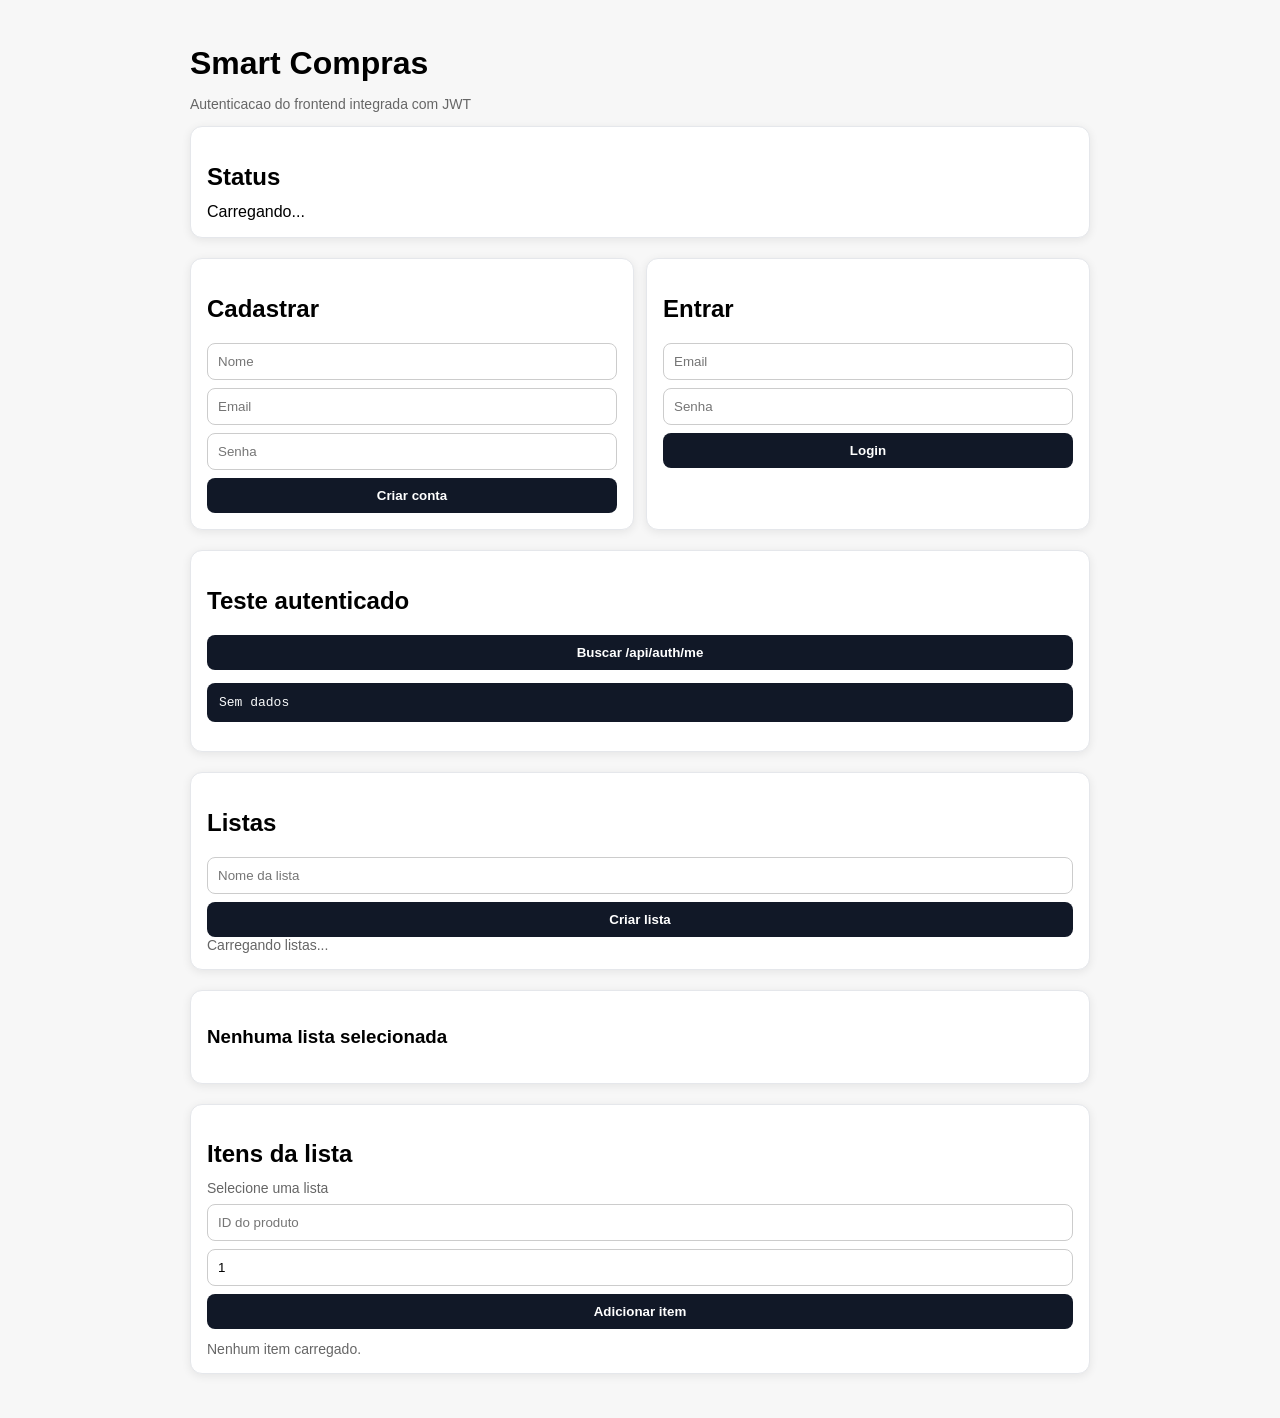
==== backend/app/web/index.html @ db4fd8c5 "style: aplica layout em grid para listas e itens (UI melhoria)" ====
﻿<!DOCTYPE html>
<html lang="pt-BR">
<head>
  <meta charset="UTF-8">
  <meta name="viewport" content="width=device-width, initial-scale=1.0">
  <title>Smart Compras</title>
  <style>
    body {
      font-family: Arial, sans-serif;
      max-width: 900px;
      margin: 0 auto;
      padding: 24px;
      background: #f7f7f7;
    }
    h1, h2 { margin-bottom: 12px; }
    .card {
      background: white;
      border-radius: 12px;
      padding: 20px;
      margin-bottom: 20px;
      box-shadow: 0 2px 10px rgba(0,0,0,0.08);
    }
    .row {
      display: grid;
      grid-template-columns: 1fr 1fr;
      gap: 12px;
    }
    input, button {
      width: 100%;
      padding: 10px;
      margin-top: 8px;
      box-sizing: border-box;
      border-radius: 8px;
      border: 1px solid #ccc;
    }
    button {
      cursor: pointer;
      border: none;
      background: #111827;
      color: white;
      font-weight: bold;
    }
    .muted { color: #666; font-size: 14px; }
    .ok { color: green; font-weight: bold; }
    .erro { color: #b00020; font-weight: bold; }
    .hidden { display: none; }
    pre {
      background: #111827;
      color: #f9fafb;
      padding: 12px;
      border-radius: 8px;
      overflow: auto;
    }
  </style>

<link rel="stylesheet" href="smart-comparacao.css">
</head>
<body>
<style>
.main-grid {
  display: grid;
  grid-template-columns: 350px 1fr;
  gap: 20px;
  margin-top: 20px;
}

.card {
  background: #ffffff;
  border-radius: 12px;
  padding: 16px;
  border: 1px solid #e5e7eb;
}

.lista-item:hover {
  background: #f3f4f6;
}
</style>
  <h1>Smart Compras</h1>
  <p class="muted">Autenticacao do frontend integrada com JWT</p>

  <div id="status" class="card">
    <h2>Status</h2>
    <div id="statusMsg">Carregando...</div>
  </div>

  <div id="authBox" class="row">
    <div class="card">
      <h2>Cadastrar</h2>
      <form id="registerForm">
        <input type="text" id="registerNome" placeholder="Nome" required />
        <input type="email" id="registerEmail" placeholder="Email" required />
        <input type="password" id="registerSenha" placeholder="Senha" required />
        <button type="submit">Criar conta</button>
      </form>
      <div id="registerMsg"></div>
    </div>

    <div class="card">
      <h2>Entrar</h2>
      <form id="loginForm">
        <input type="email" id="loginEmail" placeholder="Email" required />
        <input type="password" id="loginSenha" placeholder="Senha" required />
        <button type="submit">Login</button>
      </form>
      <div id="loginMsg"></div>
    </div>
  </div>

  <div id="userBox" class="card hidden">
    <h2>Usuario logado</h2>
    <div id="userInfo"></div>
    <br>
    <button id="logoutBtn">Sair</button>
  </div>

  <div class="card">
    <h2>Teste autenticado</h2>
    <button id="meBtn">Buscar /api/auth/me</button>
    <pre id="meOutput">Sem dados</pre>
  </div>

  <script>
    const API_BASE = "/api";
    const TOKEN_KEY = "smartcompras_token";

    function debugLog(msg) {
      const el = document.getElementById("debugOutput");
      if (!el) return;
      const line = "[" + new Date().toLocaleTimeString("pt-BR") + "] " + msg;
      el.textContent = line + "\n\n" + el.textContent;
      console.log(line);
    }

    window.addEventListener("error", function (e) {
      debugLog("ERRO_JS: " + e.message);
    });

    window.addEventListener("unhandledrejection", function (e) {
      debugLog("ERRO_PROMISE: " + (e.reason && e.reason.message ? e.reason.message : String(e.reason)));
    });

    function setStatus(message, type = "") {
      const el = document.getElementById("statusMsg");
      el.className = type;
      el.textContent = message;
    }

    function setMessage(id, message, type = "") {
      const el = document.getElementById(id);
      el.className = type;
      el.textContent = message;
    }

    function saveToken(token) {
      localStorage.setItem(TOKEN_KEY, token);
    }

    function getToken() {
      return localStorage.getItem(TOKEN_KEY);
    }

    function clearToken() {
      localStorage.removeItem(TOKEN_KEY);
    }

    function getErrorMessage(data, fallback) {
      if (!data) return fallback;
      if (typeof data.detail === "string") return data.detail;
      if (Array.isArray(data.detail)) return data.detail.map(x => x.msg).join(" | ");
      if (typeof data.message === "string") return data.message;
      return fallback;
    }

    async function apiFetch(url, options = {}) {
      const token = getToken();
      const headers = new Headers(options.headers || {});
      if (token) {
        headers.set("Authorization", "Bearer " + token);
      }
      return fetch(url, {
        ...options,
        headers
      });
    }

    async function loadCurrentUser() {
      const token = getToken();

      if (!token) {
        document.getElementById("authBox").classList.remove("hidden");      document.getElementById("app-compras").classList.add("hidden");
        document.getElementById("userBox").classList.add("hidden");
        setStatus("Nao autenticado");
        return;
      }

      try {
        const response = await apiFetch(API_BASE + "/auth/me");

        if (!response.ok) {
          clearToken();
          document.getElementById("authBox").classList.remove("hidden");      document.getElementById("app-compras").classList.add("hidden");
          document.getElementById("userBox").classList.add("hidden");
          setStatus("Sessao invalida. Faca login novamente.", "erro");
          return;
        }

        const data = await response.json();

        document.getElementById("authBox").classList.add("hidden");
        document.getElementById("userBox").classList.remove("hidden");        document.getElementById("app-compras").classList.remove("hidden");
        document.getElementById("userInfo").innerHTML =
          "<strong>ID:</strong> " + data.id + "<br>" +
          "<strong>Nome:</strong> " + data.nome + "<br>" +
          "<strong>Email:</strong> " + data.email;

        setStatus("Autenticado como " + data.nome, "ok");
        if (typeof carregarListas === "function") {
          carregarListas();
        }
      } catch (error) {
        setStatus("Erro ao validar sessao", "erro");
      }
    }

    document.getElementById("registerForm").addEventListener("submit", async function (e) {
      e.preventDefault();
      setMessage("registerMsg", "Criando usuario...");

      const form = new URLSearchParams();
      form.append("nome", document.getElementById("registerNome").value);
      form.append("email", document.getElementById("registerEmail").value);
      form.append("senha", document.getElementById("registerSenha").value);

      try {
        const response = await fetch(API_BASE + "/auth/register", {
          method: "POST",
          headers: {
            "Content-Type": "application/x-www-form-urlencoded"
          },
          body: form.toString()
        });

        const data = await response.json();

        if (!response.ok) {
          setMessage("registerMsg", getErrorMessage(data, "Erro ao cadastrar"), "erro");
          return;
        }

        setMessage("registerMsg", "Usuario criado com sucesso. Agora faca login.", "ok");
        document.getElementById("registerForm").reset();
      } catch (error) {
        setMessage("registerMsg", "Erro de conexao no cadastro", "erro");
      }
    });

    document.getElementById("loginForm").addEventListener("submit", async function (e) {
      e.preventDefault();
      debugLog("submit login acionado");
      setMessage("loginMsg", "Entrando...");

      const form = new URLSearchParams();
      form.append("email", document.getElementById("loginEmail").value);
      form.append("senha", document.getElementById("loginSenha").value);

      try {
        const response = await fetch(API_BASE + "/auth/login", {
          method: "POST",
          headers: {
            "Content-Type": "application/x-www-form-urlencoded"
          },
          body: form.toString()
        });

        debugLog("login status HTTP=" + response.status);

        const raw = await response.text();
        debugLog("login body=" + raw);

        let data = null;
        try {
          data = raw ? JSON.parse(raw) : null;
        } catch (parseError) {
          setMessage("loginMsg", "Resposta invalida do servidor no login", "erro");
          debugLog("falha parse JSON login");
          return;
        }

        if (!response.ok) {
          setMessage("loginMsg", getErrorMessage(data, "Erro no login"), "erro");
          return;
        }

        if (!data || !data.access_token) {
          setMessage("loginMsg", "Login sem access_token", "erro");
          debugLog("access_token ausente");
          return;
        }

        saveToken(data.access_token);
        setMessage("loginMsg", "Login realizado com sucesso", "ok");
        document.getElementById("loginForm").reset();
        await loadCurrentUser();
      } catch (error) {
        debugLog("catch login=" + (error && error.message ? error.message : String(error)));
        setMessage("loginMsg", "Erro de conexao no login", "erro");
      }
    });

    document.getElementById("logoutBtn").addEventListener("click", function () {
      clearToken();
      document.getElementById("userBox").classList.add("hidden");
      document.getElementById("authBox").classList.remove("hidden");      document.getElementById("app-compras").classList.add("hidden");
      document.getElementById("meOutput").textContent = "Sem dados";
      setStatus("Logout realizado");
    });

    document.getElementById("meBtn").addEventListener("click", async function () {
      try {
        const response = await apiFetch(API_BASE + "/auth/me");
        const text = await response.text();
        document.getElementById("meOutput").textContent = text;
      } catch (error) {
        document.getElementById("meOutput").textContent = "Erro ao consultar /auth/me";
      }
    });

    loadCurrentUser();
  </script>

<script src="smart-comparacao.js"></script>
<div id="app-compras" class="card hidden">
  <h2>App de Compras</h2>
  <div id="app-compras-root"></div>
</div>
<div class="card">
  <div style="position:sticky; top:20px;">
<div style="position:sticky; top:20px;">
<h2>Listas</h2>

  <input id="novaListaNome" placeholder="Nome da lista" />
  <button onclick="criarLista()">Criar lista</button>

  <div id="listasContainer" class="muted">Carregando listas...</div>
</div>
</div>
</div>
  <div class="card">
  <h3 id="listaSelecionadaTitulo">Nenhuma lista selecionada</h3>
</div>
</div><div class="card" id="card-itens-lista">
  <h2>Itens da lista</h2>
  <div id="itensListaStatus" class="muted">Selecione uma lista</div>

  <input id="itemProdutoId" placeholder="ID do produto" />
  <input id="itemQuantidade" type="number" min="1" step="1" value="1" placeholder="Quantidade" />
  <button onclick="adicionarItemNaLista()">Adicionar item</button>

  <div id="itensListaContainer" class="muted" style="margin-top:12px;">Nenhum item carregado.</div>
</div>

</div></body>
</html>
---- backend/app/web/smart-comparacao.css ----
#comparacao-section-smart {
  background: #fff;
  border-radius: 12px;
  padding: 20px;
  margin: 20px 0;
  box-shadow: 0 2px 10px rgba(0,0,0,0.08);
}

#comparacao-section-smart h2 {
  margin-top: 0;
  margin-bottom: 16px;
}

.smart-row {
  display: flex;
  gap: 12px;
  flex-wrap: wrap;
  margin-bottom: 12px;
}

.smart-field {
  display: flex;
  flex-direction: column;
  min-width: 220px;
  flex: 1;
}

.smart-field label {
  margin-bottom: 6px;
  font-weight: 600;
}

.smart-field select {
  padding: 10px;
  border: 1px solid #ccc;
  border-radius: 8px;
}

.smart-actions {
  display: flex;
  gap: 10px;
  flex-wrap: wrap;
  margin-top: 8px;
  margin-bottom: 12px;
}

.smart-actions button {
  padding: 10px 14px;
  border: 0;
  border-radius: 8px;
  cursor: pointer;
}

#comparacao-loading-smart {
  display: none;
  margin-top: 12px;
}

#comparacao-erro-smart {
  display: none;
  color: #c62828;
  margin-top: 12px;
}

#comparacao-resultado-smart {
  margin-top: 20px;
}

.smart-result-card {
  border: 1px solid #e5e7eb;
  border-radius: 10px;
  padding: 14px;
  margin-bottom: 12px;
  background: #fafafa;
}

.smart-result-title {
  font-size: 18px;
  font-weight: 700;
  margin-bottom: 8px;
}

.smart-result-subtitle {
  font-size: 14px;
  color: #555;
  margin-bottom: 10px;
}

.smart-result-grid {
  display: grid;
  grid-template-columns: repeat(auto-fit, minmax(220px, 1fr));
  gap: 12px;
}

.smart-result-item {
  background: white;
  border: 1px solid #eee;
  border-radius: 8px;
  padding: 10px;
}

.smart-badge {
  display: inline-block;
  padding: 4px 8px;
  border-radius: 999px;
  font-size: 12px;
  font-weight: 700;
  background: #e8f5e9;
  color: #2e7d32;
  margin-bottom: 8px;
}

.smart-badge.warn {
  background: #fff3e0;
  color: #ef6c00;
}


.smart-result-summary {
  display: grid;
  grid-template-columns: repeat(auto-fit, minmax(220px, 1fr));
  gap: 12px;
  margin-bottom: 16px;
}

.smart-kpi {
  background: white;
  border: 1px solid #e5e7eb;
  border-radius: 10px;
  padding: 14px;
}

.smart-kpi-label {
  font-size: 13px;
  color: #666;
  margin-bottom: 6px;
}

.smart-kpi-value {
  font-size: 22px;
  font-weight: 800;
}

.smart-empty {
  padding: 16px;
  border: 1px dashed #ccc;
  border-radius: 10px;
  background: #fff;
}

.smart-ok {
  color: #2e7d32;
  font-weight: 700;
}

.smart-warn-text {
  color: #ef6c00;
  font-weight: 700;
}

.smart-muted {
  color: #666;
}

.smart-section-title {
  font-size: 20px;
  font-weight: 800;
  margin-bottom: 12px;
}

.smart-result-item strong {
  font-size: 18px;
}


.smart-tabs {
  display: flex;
  gap: 10px;
  flex-wrap: wrap;
  margin: 12px 0 18px;
}

.smart-tab-btn {
  padding: 10px 16px;
  border-radius: 999px;
  border: 1px solid #d1d5db;
  background: white;
  cursor: pointer;
  font-weight: 700;

  color: #111827;
}

.smart-tab-btn.active {
  border-color: #111827;
  background: #111827;
  color: white;

  color: white;
}

.smart-view-hint {
  margin-bottom: 14px;
  color: #666;
  font-size: 14px;
}


/* fix selects gigantes */
select {
  width: 100%;
  max-width: 100%;
  height: 48px;
  min-height: 48px;
}

.card select,
form select,
select[multiple="false"] {
  height: 48px !important;
}



/* SMART_COMPRAS_SELECT_FIX */
select {
  width: 100% !important;
  max-width: 100% !important;
  height: 48px !important;
  min-height: 48px !important;
  max-height: 48px !important;
  overflow: hidden !important;
}

select[multiple],
select[size] {
  height: 48px !important;
  max-height: 48px !important;
}
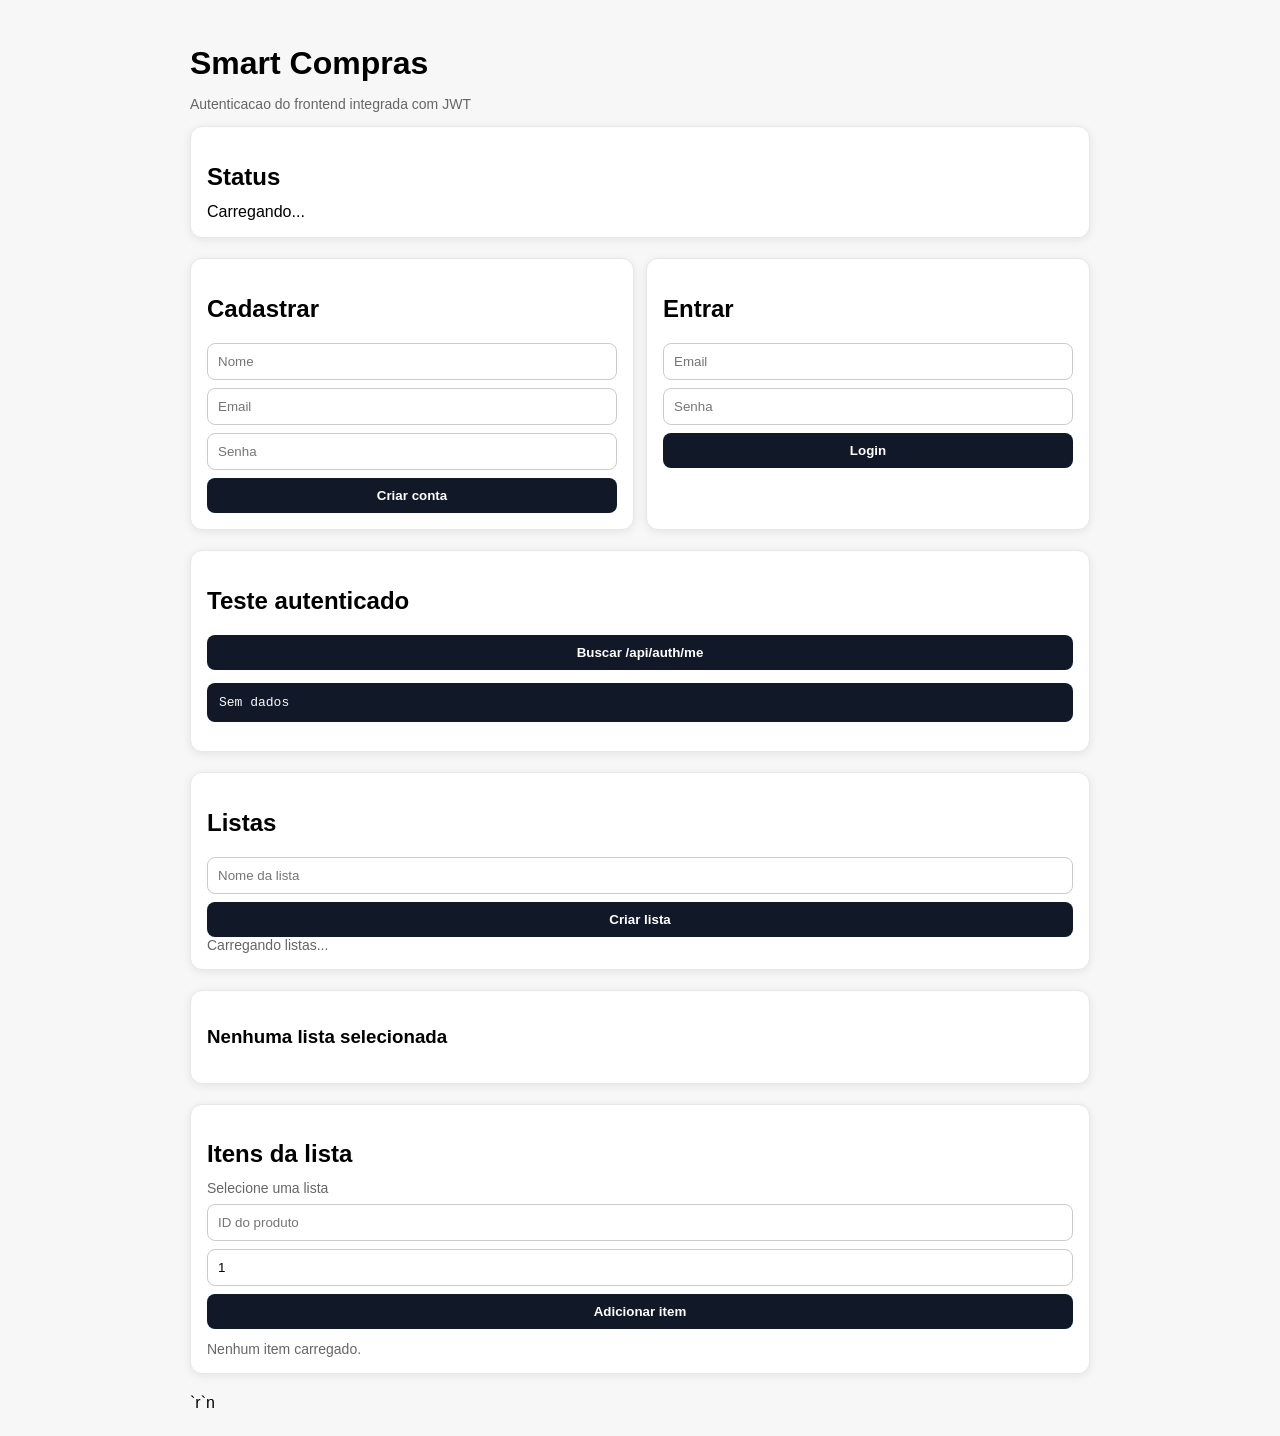
==== commit 5e48289b: "style: reorganiza listas e itens em grid com layout enhancer" ====
--- a/backend/app/web/index.html
+++ b/backend/app/web/index.html
@@ -359,7 +359,7 @@
   <div id="itensListaContainer" class="muted" style="margin-top:12px;">Nenhum item carregado.</div>
 </div>
 
-</div></body>
+</div>  <script src="/static/layout-enhancer.js"></script>`r`n</body>
 </html>
 
 
@@ -380,3 +380,4 @@
 
 
 
+
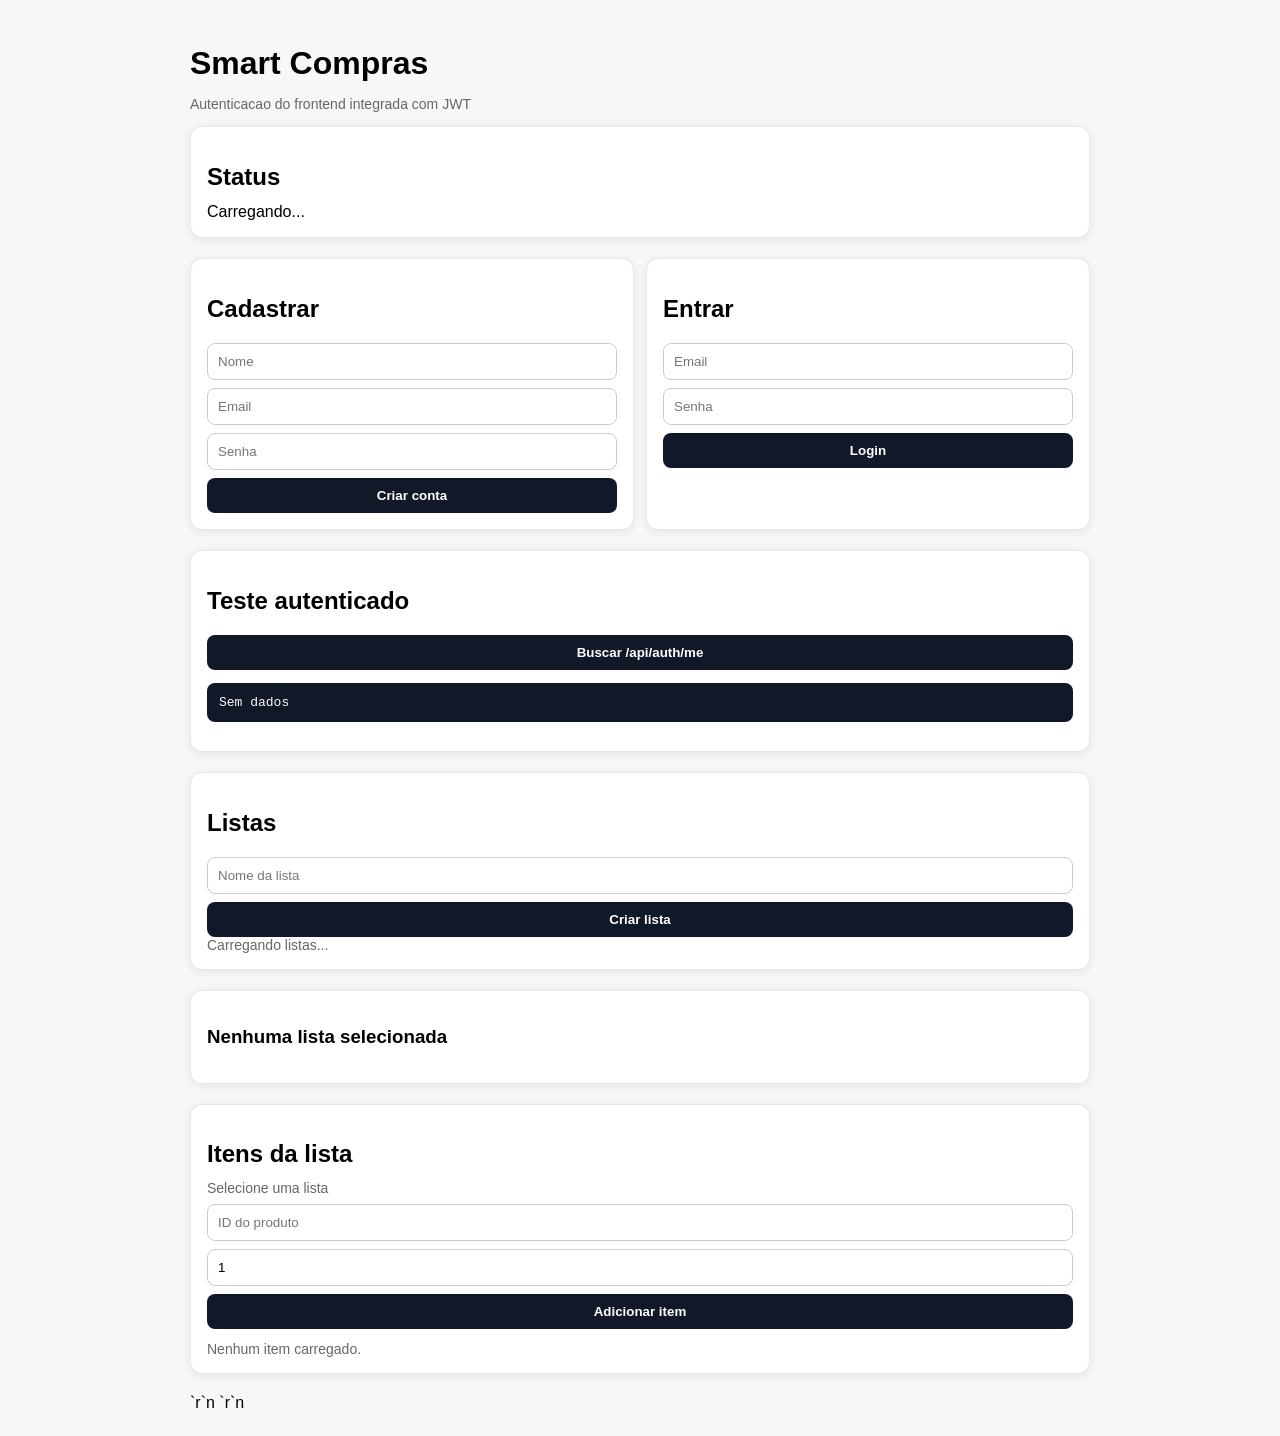
==== commit abc1b639: "style: aplica ui premium patch para elevar hierarquia visual do frontend" ====
--- a/backend/app/web/index.html
+++ b/backend/app/web/index.html
@@ -1,383 +1,2 @@
-﻿<!DOCTYPE html>
-<html lang="pt-BR">
-<head>
-  <meta charset="UTF-8">
-  <meta name="viewport" content="width=device-width, initial-scale=1.0">
-  <title>Smart Compras</title>
-  <style>
-    body {
-      font-family: Arial, sans-serif;
-      max-width: 900px;
-      margin: 0 auto;
-      padding: 24px;
-      background: #f7f7f7;
-    }
-    h1, h2 { margin-bottom: 12px; }
-    .card {
-      background: white;
-      border-radius: 12px;
-      padding: 20px;
-      margin-bottom: 20px;
-      box-shadow: 0 2px 10px rgba(0,0,0,0.08);
-    }
-    .row {
-      display: grid;
-      grid-template-columns: 1fr 1fr;
-      gap: 12px;
-    }
-    input, button {
-      width: 100%;
-      padding: 10px;
-      margin-top: 8px;
-      box-sizing: border-box;
-      border-radius: 8px;
-      border: 1px solid #ccc;
-    }
-    button {
-      cursor: pointer;
-      border: none;
-      background: #111827;
-      color: white;
-      font-weight: bold;
-    }
-    .muted { color: #666; font-size: 14px; }
-    .ok { color: green; font-weight: bold; }
-    .erro { color: #b00020; font-weight: bold; }
-    .hidden { display: none; }
-    pre {
-      background: #111827;
-      color: #f9fafb;
-      padding: 12px;
-      border-radius: 8px;
-      overflow: auto;
-    }
-  </style>
+﻿<!DOCTYPE html><html lang="pt-BR"><head>  <meta charset="UTF-8">  <meta name="viewport" content="width=device-width, initial-scale=1.0">  <title>Smart Compras</title>  <style>    body {      font-family: Arial, sans-serif;      max-width: 900px;      margin: 0 auto;      padding: 24px;      background: #f7f7f7;    }    h1, h2 { margin-bottom: 12px; }    .card {      background: white;      border-radius: 12px;      padding: 20px;      margin-bottom: 20px;      box-shadow: 0 2px 10px rgba(0,0,0,0.08);    }    .row {      display: grid;      grid-template-columns: 1fr 1fr;      gap: 12px;    }    input, button {      width: 100%;      padding: 10px;      margin-top: 8px;      box-sizing: border-box;      border-radius: 8px;      border: 1px solid #ccc;    }    button {      cursor: pointer;      border: none;      background: #111827;      color: white;      font-weight: bold;    }    .muted { color: #666; font-size: 14px; }    .ok { color: green; font-weight: bold; }    .erro { color: #b00020; font-weight: bold; }    .hidden { display: none; }    pre {      background: #111827;      color: #f9fafb;      padding: 12px;      border-radius: 8px;      overflow: auto;    }  </style><link rel="stylesheet" href="smart-comparacao.css"></head><body><style>.main-grid {  display: grid;  grid-template-columns: 350px 1fr;  gap: 20px;  margin-top: 20px;}.card {  background: #ffffff;  border-radius: 12px;  padding: 16px;  border: 1px solid #e5e7eb;}.lista-item:hover {  background: #f3f4f6;}</style>  <h1>Smart Compras</h1>  <p class="muted">Autenticacao do frontend integrada com JWT</p>  <div id="status" class="card">    <h2>Status</h2>    <div id="statusMsg">Carregando...</div>  </div>  <div id="authBox" class="row">    <div class="card">      <h2>Cadastrar</h2>      <form id="registerForm">        <input type="text" id="registerNome" placeholder="Nome" required />        <input type="email" id="registerEmail" placeholder="Email" required />        <input type="password" id="registerSenha" placeholder="Senha" required />        <button type="submit">Criar conta</button>      </form>      <div id="registerMsg"></div>    </div>    <div class="card">      <h2>Entrar</h2>      <form id="loginForm">        <input type="email" id="loginEmail" placeholder="Email" required />        <input type="password" id="loginSenha" placeholder="Senha" required />        <button type="submit">Login</button>      </form>      <div id="loginMsg"></div>    </div>  </div>  <div id="userBox" class="card hidden">    <h2>Usuario logado</h2>    <div id="userInfo"></div>    <br>    <button id="logoutBtn">Sair</button>  </div>  <div class="card">    <h2>Teste autenticado</h2>    <button id="meBtn">Buscar /api/auth/me</button>    <pre id="meOutput">Sem dados</pre>  </div>  <script>    const API_BASE = "/api";    const TOKEN_KEY = "smartcompras_token";    function debugLog(msg) {      const el = document.getElementById("debugOutput");      if (!el) return;      const line = "[" + new Date().toLocaleTimeString("pt-BR") + "] " + msg;      el.textContent = line + "\n\n" + el.textContent;      console.log(line);    }    window.addEventListener("error", function (e) {      debugLog("ERRO_JS: " + e.message);    });    window.addEventListener("unhandledrejection", function (e) {      debugLog("ERRO_PROMISE: " + (e.reason && e.reason.message ? e.reason.message : String(e.reason)));    });    function setStatus(message, type = "") {      const el = document.getElementById("statusMsg");      el.className = type;      el.textContent = message;    }    function setMessage(id, message, type = "") {      const el = document.getElementById(id);      el.className = type;      el.textContent = message;    }    function saveToken(token) {      localStorage.setItem(TOKEN_KEY, token);    }    function getToken() {      return localStorage.getItem(TOKEN_KEY);    }    function clearToken() {      localStorage.removeItem(TOKEN_KEY);    }    function getErrorMessage(data, fallback) {      if (!data) return fallback;      if (typeof data.detail === "string") return data.detail;      if (Array.isArray(data.detail)) return data.detail.map(x => x.msg).join(" | ");      if (typeof data.message === "string") return data.message;      return fallback;    }    async function apiFetch(url, options = {}) {      const token = getToken();      const headers = new Headers(options.headers || {});      if (token) {        headers.set("Authorization", "Bearer " + token);      }      return fetch(url, {        ...options,        headers      });    }    async function loadCurrentUser() {      const token = getToken();      if (!token) {        document.getElementById("authBox").classList.remove("hidden");      document.getElementById("app-compras").classList.add("hidden");        document.getElementById("userBox").classList.add("hidden");        setStatus("Nao autenticado");        return;      }      try {        const response = await apiFetch(API_BASE + "/auth/me");        if (!response.ok) {          clearToken();          document.getElementById("authBox").classList.remove("hidden");      document.getElementById("app-compras").classList.add("hidden");          document.getElementById("userBox").classList.add("hidden");          setStatus("Sessao invalida. Faca login novamente.", "erro");          return;        }        const data = await response.json();        document.getElementById("authBox").classList.add("hidden");        document.getElementById("userBox").classList.remove("hidden");        document.getElementById("app-compras").classList.remove("hidden");        document.getElementById("userInfo").innerHTML =          "<strong>ID:</strong> " + data.id + "<br>" +          "<strong>Nome:</strong> " + data.nome + "<br>" +          "<strong>Email:</strong> " + data.email;        setStatus("Autenticado como " + data.nome, "ok");        if (typeof carregarListas === "function") {          carregarListas();        }      } catch (error) {        setStatus("Erro ao validar sessao", "erro");      }    }    document.getElementById("registerForm").addEventListener("submit", async function (e) {      e.preventDefault();      setMessage("registerMsg", "Criando usuario...");      const form = new URLSearchParams();      form.append("nome", document.getElementById("registerNome").value);      form.append("email", document.getElementById("registerEmail").value);      form.append("senha", document.getElementById("registerSenha").value);      try {        const response = await fetch(API_BASE + "/auth/register", {          method: "POST",          headers: {            "Content-Type": "application/x-www-form-urlencoded"          },          body: form.toString()        });        const data = await response.json();        if (!response.ok) {          setMessage("registerMsg", getErrorMessage(data, "Erro ao cadastrar"), "erro");          return;        }        setMessage("registerMsg", "Usuario criado com sucesso. Agora faca login.", "ok");        document.getElementById("registerForm").reset();      } catch (error) {        setMessage("registerMsg", "Erro de conexao no cadastro", "erro");      }    });    document.getElementById("loginForm").addEventListener("submit", async function (e) {      e.preventDefault();      debugLog("submit login acionado");      setMessage("loginMsg", "Entrando...");      const form = new URLSearchParams();      form.append("email", document.getElementById("loginEmail").value);      form.append("senha", document.getElementById("loginSenha").value);      try {        const response = await fetch(API_BASE + "/auth/login", {          method: "POST",          headers: {            "Content-Type": "application/x-www-form-urlencoded"          },          body: form.toString()        });        debugLog("login status HTTP=" + response.status);        const raw = await response.text();        debugLog("login body=" + raw);        let data = null;        try {          data = raw ? JSON.parse(raw) : null;        } catch (parseError) {          setMessage("loginMsg", "Resposta invalida do servidor no login", "erro");          debugLog("falha parse JSON login");          return;        }        if (!response.ok) {          setMessage("loginMsg", getErrorMessage(data, "Erro no login"), "erro");          return;        }        if (!data || !data.access_token) {          setMessage("loginMsg", "Login sem access_token", "erro");          debugLog("access_token ausente");          return;        }        saveToken(data.access_token);        setMessage("loginMsg", "Login realizado com sucesso", "ok");        document.getElementById("loginForm").reset();        await loadCurrentUser();      } catch (error) {        debugLog("catch login=" + (error && error.message ? error.message : String(error)));        setMessage("loginMsg", "Erro de conexao no login", "erro");      }    });    document.getElementById("logoutBtn").addEventListener("click", function () {      clearToken();      document.getElementById("userBox").classList.add("hidden");      document.getElementById("authBox").classList.remove("hidden");      document.getElementById("app-compras").classList.add("hidden");      document.getElementById("meOutput").textContent = "Sem dados";      setStatus("Logout realizado");    });    document.getElementById("meBtn").addEventListener("click", async function () {      try {        const response = await apiFetch(API_BASE + "/auth/me");        const text = await response.text();        document.getElementById("meOutput").textContent = text;      } catch (error) {        document.getElementById("meOutput").textContent = "Erro ao consultar /auth/me";      }    });    loadCurrentUser();  </script><script src="smart-comparacao.js"></script><div id="app-compras" class="card hidden">  <h2>App de Compras</h2>  <div id="app-compras-root"></div></div><div class="card">  <div style="position:sticky; top:20px;"><div style="position:sticky; top:20px;"><h2>Listas</h2>  <input id="novaListaNome" placeholder="Nome da lista" />  <button onclick="criarLista()">Criar lista</button>  <div id="listasContainer" class="muted">Carregando listas...</div></div></div></div>  <div class="card">  <h3 id="listaSelecionadaTitulo">Nenhuma lista selecionada</h3></div></div><div class="card" id="card-itens-lista">  <h2>Itens da lista</h2>  <div id="itensListaStatus" class="muted">Selecione uma lista</div>  <input id="itemProdutoId" placeholder="ID do produto" />  <input id="itemQuantidade" type="number" min="1" step="1" value="1" placeholder="Quantidade" />  <button onclick="adicionarItemNaLista()">Adicionar item</button>  <div id="itensListaContainer" class="muted" style="margin-top:12px;">Nenhum item carregado.</div></div></div>    <script src="/static/ui-max-patch.js"></script>`r`n  <script src="/static/ui-premium-patch.js"></script>`r`n</body></html>
 
-<link rel="stylesheet" href="smart-comparacao.css">
-</head>
-<body>
-<style>
-.main-grid {
-  display: grid;
-  grid-template-columns: 350px 1fr;
-  gap: 20px;
-  margin-top: 20px;
-}
-
-.card {
-  background: #ffffff;
-  border-radius: 12px;
-  padding: 16px;
-  border: 1px solid #e5e7eb;
-}
-
-.lista-item:hover {
-  background: #f3f4f6;
-}
-</style>
-  <h1>Smart Compras</h1>
-  <p class="muted">Autenticacao do frontend integrada com JWT</p>
-
-  <div id="status" class="card">
-    <h2>Status</h2>
-    <div id="statusMsg">Carregando...</div>
-  </div>
-
-  <div id="authBox" class="row">
-    <div class="card">
-      <h2>Cadastrar</h2>
-      <form id="registerForm">
-        <input type="text" id="registerNome" placeholder="Nome" required />
-        <input type="email" id="registerEmail" placeholder="Email" required />
-        <input type="password" id="registerSenha" placeholder="Senha" required />
-        <button type="submit">Criar conta</button>
-      </form>
-      <div id="registerMsg"></div>
-    </div>
-
-    <div class="card">
-      <h2>Entrar</h2>
-      <form id="loginForm">
-        <input type="email" id="loginEmail" placeholder="Email" required />
-        <input type="password" id="loginSenha" placeholder="Senha" required />
-        <button type="submit">Login</button>
-      </form>
-      <div id="loginMsg"></div>
-    </div>
-  </div>
-
-  <div id="userBox" class="card hidden">
-    <h2>Usuario logado</h2>
-    <div id="userInfo"></div>
-    <br>
-    <button id="logoutBtn">Sair</button>
-  </div>
-
-  <div class="card">
-    <h2>Teste autenticado</h2>
-    <button id="meBtn">Buscar /api/auth/me</button>
-    <pre id="meOutput">Sem dados</pre>
-  </div>
-
-  <script>
-    const API_BASE = "/api";
-    const TOKEN_KEY = "smartcompras_token";
-
-    function debugLog(msg) {
-      const el = document.getElementById("debugOutput");
-      if (!el) return;
-      const line = "[" + new Date().toLocaleTimeString("pt-BR") + "] " + msg;
-      el.textContent = line + "\n\n" + el.textContent;
-      console.log(line);
-    }
-
-    window.addEventListener("error", function (e) {
-      debugLog("ERRO_JS: " + e.message);
-    });
-
-    window.addEventListener("unhandledrejection", function (e) {
-      debugLog("ERRO_PROMISE: " + (e.reason && e.reason.message ? e.reason.message : String(e.reason)));
-    });
-
-    function setStatus(message, type = "") {
-      const el = document.getElementById("statusMsg");
-      el.className = type;
-      el.textContent = message;
-    }
-
-    function setMessage(id, message, type = "") {
-      const el = document.getElementById(id);
-      el.className = type;
-      el.textContent = message;
-    }
-
-    function saveToken(token) {
-      localStorage.setItem(TOKEN_KEY, token);
-    }
-
-    function getToken() {
-      return localStorage.getItem(TOKEN_KEY);
-    }
-
-    function clearToken() {
-      localStorage.removeItem(TOKEN_KEY);
-    }
-
-    function getErrorMessage(data, fallback) {
-      if (!data) return fallback;
-      if (typeof data.detail === "string") return data.detail;
-      if (Array.isArray(data.detail)) return data.detail.map(x => x.msg).join(" | ");
-      if (typeof data.message === "string") return data.message;
-      return fallback;
-    }
-
-    async function apiFetch(url, options = {}) {
-      const token = getToken();
-      const headers = new Headers(options.headers || {});
-      if (token) {
-        headers.set("Authorization", "Bearer " + token);
-      }
-      return fetch(url, {
-        ...options,
-        headers
-      });
-    }
-
-    async function loadCurrentUser() {
-      const token = getToken();
-
-      if (!token) {
-        document.getElementById("authBox").classList.remove("hidden");      document.getElementById("app-compras").classList.add("hidden");
-        document.getElementById("userBox").classList.add("hidden");
-        setStatus("Nao autenticado");
-        return;
-      }
-
-      try {
-        const response = await apiFetch(API_BASE + "/auth/me");
-
-        if (!response.ok) {
-          clearToken();
-          document.getElementById("authBox").classList.remove("hidden");      document.getElementById("app-compras").classList.add("hidden");
-          document.getElementById("userBox").classList.add("hidden");
-          setStatus("Sessao invalida. Faca login novamente.", "erro");
-          return;
-        }
-
-        const data = await response.json();
-
-        document.getElementById("authBox").classList.add("hidden");
-        document.getElementById("userBox").classList.remove("hidden");        document.getElementById("app-compras").classList.remove("hidden");
-        document.getElementById("userInfo").innerHTML =
-          "<strong>ID:</strong> " + data.id + "<br>" +
-          "<strong>Nome:</strong> " + data.nome + "<br>" +
-          "<strong>Email:</strong> " + data.email;
-
-        setStatus("Autenticado como " + data.nome, "ok");
-        if (typeof carregarListas === "function") {
-          carregarListas();
-        }
-      } catch (error) {
-        setStatus("Erro ao validar sessao", "erro");
-      }
-    }
-
-    document.getElementById("registerForm").addEventListener("submit", async function (e) {
-      e.preventDefault();
-      setMessage("registerMsg", "Criando usuario...");
-
-      const form = new URLSearchParams();
-      form.append("nome", document.getElementById("registerNome").value);
-      form.append("email", document.getElementById("registerEmail").value);
-      form.append("senha", document.getElementById("registerSenha").value);
-
-      try {
-        const response = await fetch(API_BASE + "/auth/register", {
-          method: "POST",
-          headers: {
-            "Content-Type": "application/x-www-form-urlencoded"
-          },
-          body: form.toString()
-        });
-
-        const data = await response.json();
-
-        if (!response.ok) {
-          setMessage("registerMsg", getErrorMessage(data, "Erro ao cadastrar"), "erro");
-          return;
-        }
-
-        setMessage("registerMsg", "Usuario criado com sucesso. Agora faca login.", "ok");
-        document.getElementById("registerForm").reset();
-      } catch (error) {
-        setMessage("registerMsg", "Erro de conexao no cadastro", "erro");
-      }
-    });
-
-    document.getElementById("loginForm").addEventListener("submit", async function (e) {
-      e.preventDefault();
-      debugLog("submit login acionado");
-      setMessage("loginMsg", "Entrando...");
-
-      const form = new URLSearchParams();
-      form.append("email", document.getElementById("loginEmail").value);
-      form.append("senha", document.getElementById("loginSenha").value);
-
-      try {
-        const response = await fetch(API_BASE + "/auth/login", {
-          method: "POST",
-          headers: {
-            "Content-Type": "application/x-www-form-urlencoded"
-          },
-          body: form.toString()
-        });
-
-        debugLog("login status HTTP=" + response.status);
-
-        const raw = await response.text();
-        debugLog("login body=" + raw);
-
-        let data = null;
-        try {
-          data = raw ? JSON.parse(raw) : null;
-        } catch (parseError) {
-          setMessage("loginMsg", "Resposta invalida do servidor no login", "erro");
-          debugLog("falha parse JSON login");
-          return;
-        }
-
-        if (!response.ok) {
-          setMessage("loginMsg", getErrorMessage(data, "Erro no login"), "erro");
-          return;
-        }
-
-        if (!data || !data.access_token) {
-          setMessage("loginMsg", "Login sem access_token", "erro");
-          debugLog("access_token ausente");
-          return;
-        }
-
-        saveToken(data.access_token);
-        setMessage("loginMsg", "Login realizado com sucesso", "ok");
-        document.getElementById("loginForm").reset();
-        await loadCurrentUser();
-      } catch (error) {
-        debugLog("catch login=" + (error && error.message ? error.message : String(error)));
-        setMessage("loginMsg", "Erro de conexao no login", "erro");
-      }
-    });
-
-    document.getElementById("logoutBtn").addEventListener("click", function () {
-      clearToken();
-      document.getElementById("userBox").classList.add("hidden");
-      document.getElementById("authBox").classList.remove("hidden");      document.getElementById("app-compras").classList.add("hidden");
-      document.getElementById("meOutput").textContent = "Sem dados";
-      setStatus("Logout realizado");
-    });
-
-    document.getElementById("meBtn").addEventListener("click", async function () {
-      try {
-        const response = await apiFetch(API_BASE + "/auth/me");
-        const text = await response.text();
-        document.getElementById("meOutput").textContent = text;
-      } catch (error) {
-        document.getElementById("meOutput").textContent = "Erro ao consultar /auth/me";
-      }
-    });
-
-    loadCurrentUser();
-  </script>
-
-<script src="smart-comparacao.js"></script>
-<div id="app-compras" class="card hidden">
-  <h2>App de Compras</h2>
-  <div id="app-compras-root"></div>
-</div>
-<div class="card">
-  <div style="position:sticky; top:20px;">
-<div style="position:sticky; top:20px;">
-<h2>Listas</h2>
-
-  <input id="novaListaNome" placeholder="Nome da lista" />
-  <button onclick="criarLista()">Criar lista</button>
-
-  <div id="listasContainer" class="muted">Carregando listas...</div>
-</div>
-</div>
-</div>
-  <div class="card">
-  <h3 id="listaSelecionadaTitulo">Nenhuma lista selecionada</h3>
-</div>
-</div><div class="card" id="card-itens-lista">
-  <h2>Itens da lista</h2>
-  <div id="itensListaStatus" class="muted">Selecione uma lista</div>
-
-  <input id="itemProdutoId" placeholder="ID do produto" />
-  <input id="itemQuantidade" type="number" min="1" step="1" value="1" placeholder="Quantidade" />
-  <button onclick="adicionarItemNaLista()">Adicionar item</button>
-
-  <div id="itensListaContainer" class="muted" style="margin-top:12px;">Nenhum item carregado.</div>
-</div>
-
-</div>  <script src="/static/layout-enhancer.js"></script>`r`n</body>
-</html>
-
-
-
-
-
-
-
-
-
-
-
-
-
-
-
-
-
-
-
-
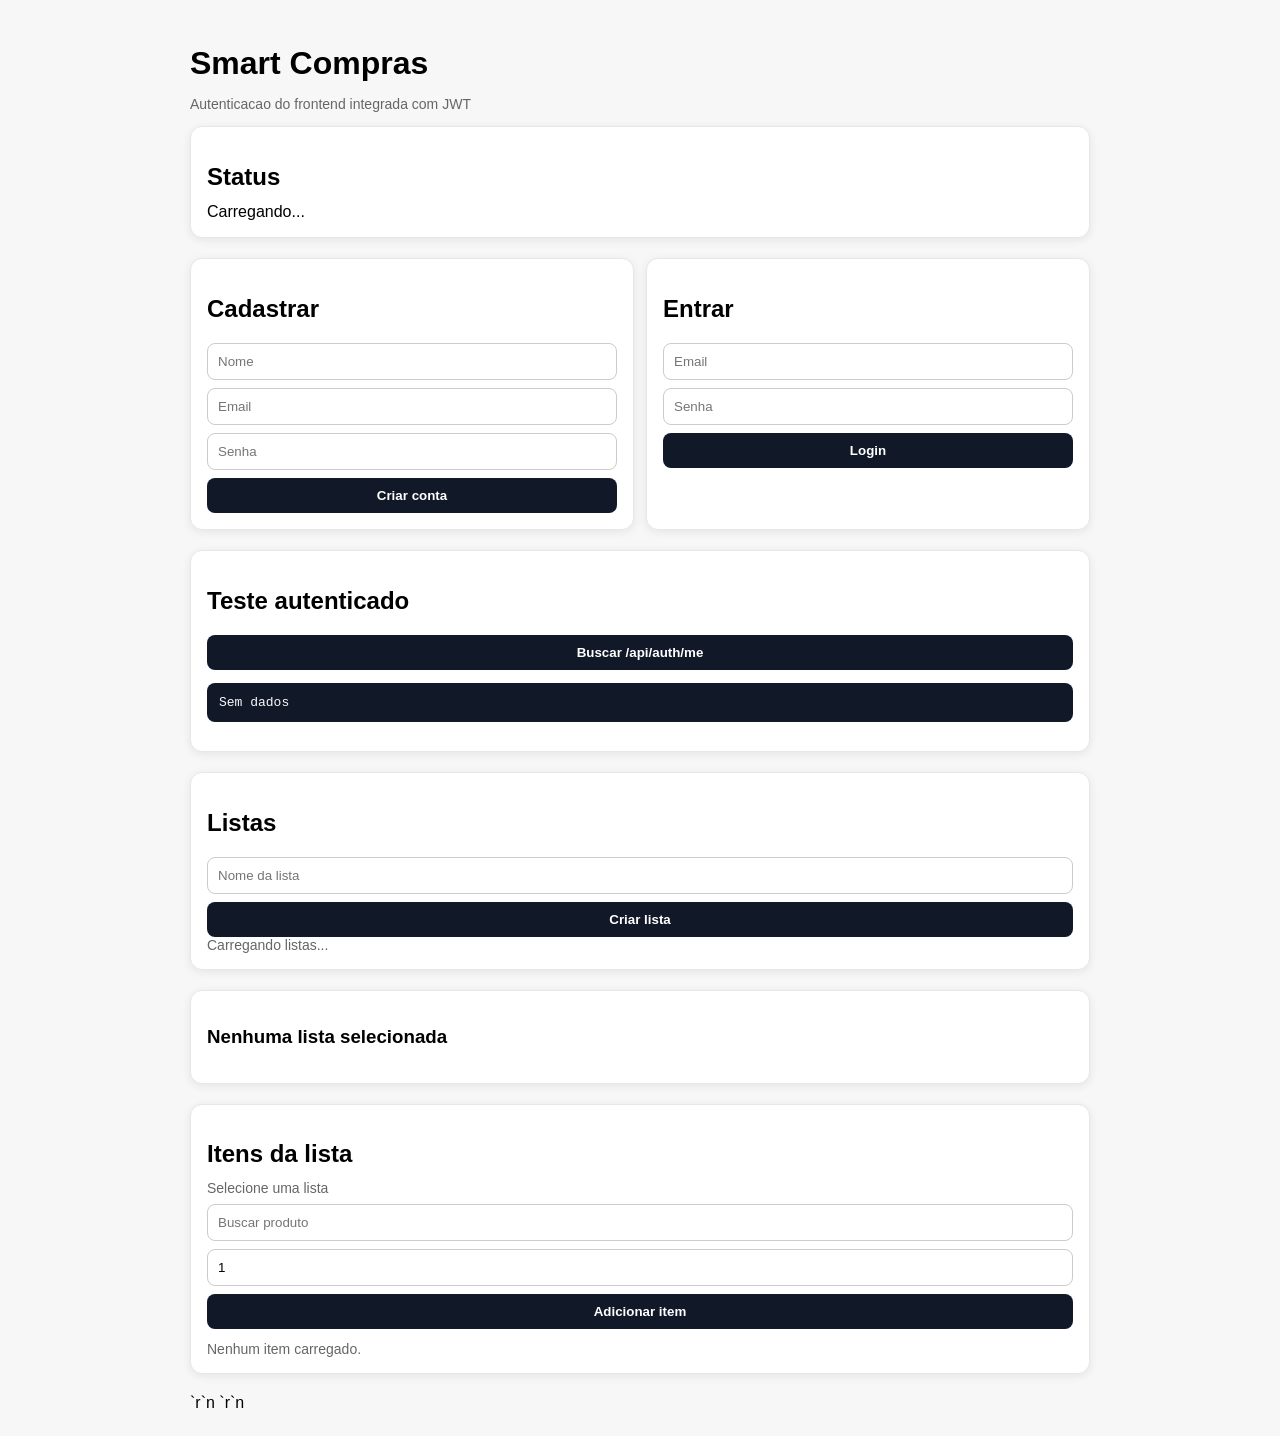
==== commit 4d84cf11: "feat: adiciona busca de produtos com autocomplete no frontend" ====
--- a/backend/app/web/index.html
+++ b/backend/app/web/index.html
@@ -1,2 +1,5 @@
-﻿<!DOCTYPE html><html lang="pt-BR"><head>  <meta charset="UTF-8">  <meta name="viewport" content="width=device-width, initial-scale=1.0">  <title>Smart Compras</title>  <style>    body {      font-family: Arial, sans-serif;      max-width: 900px;      margin: 0 auto;      padding: 24px;      background: #f7f7f7;    }    h1, h2 { margin-bottom: 12px; }    .card {      background: white;      border-radius: 12px;      padding: 20px;      margin-bottom: 20px;      box-shadow: 0 2px 10px rgba(0,0,0,0.08);    }    .row {      display: grid;      grid-template-columns: 1fr 1fr;      gap: 12px;    }    input, button {      width: 100%;      padding: 10px;      margin-top: 8px;      box-sizing: border-box;      border-radius: 8px;      border: 1px solid #ccc;    }    button {      cursor: pointer;      border: none;      background: #111827;      color: white;      font-weight: bold;    }    .muted { color: #666; font-size: 14px; }    .ok { color: green; font-weight: bold; }    .erro { color: #b00020; font-weight: bold; }    .hidden { display: none; }    pre {      background: #111827;      color: #f9fafb;      padding: 12px;      border-radius: 8px;      overflow: auto;    }  </style><link rel="stylesheet" href="smart-comparacao.css"></head><body><style>.main-grid {  display: grid;  grid-template-columns: 350px 1fr;  gap: 20px;  margin-top: 20px;}.card {  background: #ffffff;  border-radius: 12px;  padding: 16px;  border: 1px solid #e5e7eb;}.lista-item:hover {  background: #f3f4f6;}</style>  <h1>Smart Compras</h1>  <p class="muted">Autenticacao do frontend integrada com JWT</p>  <div id="status" class="card">    <h2>Status</h2>    <div id="statusMsg">Carregando...</div>  </div>  <div id="authBox" class="row">    <div class="card">      <h2>Cadastrar</h2>      <form id="registerForm">        <input type="text" id="registerNome" placeholder="Nome" required />        <input type="email" id="registerEmail" placeholder="Email" required />        <input type="password" id="registerSenha" placeholder="Senha" required />        <button type="submit">Criar conta</button>      </form>      <div id="registerMsg"></div>    </div>    <div class="card">      <h2>Entrar</h2>      <form id="loginForm">        <input type="email" id="loginEmail" placeholder="Email" required />        <input type="password" id="loginSenha" placeholder="Senha" required />        <button type="submit">Login</button>      </form>      <div id="loginMsg"></div>    </div>  </div>  <div id="userBox" class="card hidden">    <h2>Usuario logado</h2>    <div id="userInfo"></div>    <br>    <button id="logoutBtn">Sair</button>  </div>  <div class="card">    <h2>Teste autenticado</h2>    <button id="meBtn">Buscar /api/auth/me</button>    <pre id="meOutput">Sem dados</pre>  </div>  <script>    const API_BASE = "/api";    const TOKEN_KEY = "smartcompras_token";    function debugLog(msg) {      const el = document.getElementById("debugOutput");      if (!el) return;      const line = "[" + new Date().toLocaleTimeString("pt-BR") + "] " + msg;      el.textContent = line + "\n\n" + el.textContent;      console.log(line);    }    window.addEventListener("error", function (e) {      debugLog("ERRO_JS: " + e.message);    });    window.addEventListener("unhandledrejection", function (e) {      debugLog("ERRO_PROMISE: " + (e.reason && e.reason.message ? e.reason.message : String(e.reason)));    });    function setStatus(message, type = "") {      const el = document.getElementById("statusMsg");      el.className = type;      el.textContent = message;    }    function setMessage(id, message, type = "") {      const el = document.getElementById(id);      el.className = type;      el.textContent = message;    }    function saveToken(token) {      localStorage.setItem(TOKEN_KEY, token);    }    function getToken() {      return localStorage.getItem(TOKEN_KEY);    }    function clearToken() {      localStorage.removeItem(TOKEN_KEY);    }    function getErrorMessage(data, fallback) {      if (!data) return fallback;      if (typeof data.detail === "string") return data.detail;      if (Array.isArray(data.detail)) return data.detail.map(x => x.msg).join(" | ");      if (typeof data.message === "string") return data.message;      return fallback;    }    async function apiFetch(url, options = {}) {      const token = getToken();      const headers = new Headers(options.headers || {});      if (token) {        headers.set("Authorization", "Bearer " + token);      }      return fetch(url, {        ...options,        headers      });    }    async function loadCurrentUser() {      const token = getToken();      if (!token) {        document.getElementById("authBox").classList.remove("hidden");      document.getElementById("app-compras").classList.add("hidden");        document.getElementById("userBox").classList.add("hidden");        setStatus("Nao autenticado");        return;      }      try {        const response = await apiFetch(API_BASE + "/auth/me");        if (!response.ok) {          clearToken();          document.getElementById("authBox").classList.remove("hidden");      document.getElementById("app-compras").classList.add("hidden");          document.getElementById("userBox").classList.add("hidden");          setStatus("Sessao invalida. Faca login novamente.", "erro");          return;        }        const data = await response.json();        document.getElementById("authBox").classList.add("hidden");        document.getElementById("userBox").classList.remove("hidden");        document.getElementById("app-compras").classList.remove("hidden");        document.getElementById("userInfo").innerHTML =          "<strong>ID:</strong> " + data.id + "<br>" +          "<strong>Nome:</strong> " + data.nome + "<br>" +          "<strong>Email:</strong> " + data.email;        setStatus("Autenticado como " + data.nome, "ok");        if (typeof carregarListas === "function") {          carregarListas();        }      } catch (error) {        setStatus("Erro ao validar sessao", "erro");      }    }    document.getElementById("registerForm").addEventListener("submit", async function (e) {      e.preventDefault();      setMessage("registerMsg", "Criando usuario...");      const form = new URLSearchParams();      form.append("nome", document.getElementById("registerNome").value);      form.append("email", document.getElementById("registerEmail").value);      form.append("senha", document.getElementById("registerSenha").value);      try {        const response = await fetch(API_BASE + "/auth/register", {          method: "POST",          headers: {            "Content-Type": "application/x-www-form-urlencoded"          },          body: form.toString()        });        const data = await response.json();        if (!response.ok) {          setMessage("registerMsg", getErrorMessage(data, "Erro ao cadastrar"), "erro");          return;        }        setMessage("registerMsg", "Usuario criado com sucesso. Agora faca login.", "ok");        document.getElementById("registerForm").reset();      } catch (error) {        setMessage("registerMsg", "Erro de conexao no cadastro", "erro");      }    });    document.getElementById("loginForm").addEventListener("submit", async function (e) {      e.preventDefault();      debugLog("submit login acionado");      setMessage("loginMsg", "Entrando...");      const form = new URLSearchParams();      form.append("email", document.getElementById("loginEmail").value);      form.append("senha", document.getElementById("loginSenha").value);      try {        const response = await fetch(API_BASE + "/auth/login", {          method: "POST",          headers: {            "Content-Type": "application/x-www-form-urlencoded"          },          body: form.toString()        });        debugLog("login status HTTP=" + response.status);        const raw = await response.text();        debugLog("login body=" + raw);        let data = null;        try {          data = raw ? JSON.parse(raw) : null;        } catch (parseError) {          setMessage("loginMsg", "Resposta invalida do servidor no login", "erro");          debugLog("falha parse JSON login");          return;        }        if (!response.ok) {          setMessage("loginMsg", getErrorMessage(data, "Erro no login"), "erro");          return;        }        if (!data || !data.access_token) {          setMessage("loginMsg", "Login sem access_token", "erro");          debugLog("access_token ausente");          return;        }        saveToken(data.access_token);        setMessage("loginMsg", "Login realizado com sucesso", "ok");        document.getElementById("loginForm").reset();        await loadCurrentUser();      } catch (error) {        debugLog("catch login=" + (error && error.message ? error.message : String(error)));        setMessage("loginMsg", "Erro de conexao no login", "erro");      }    });    document.getElementById("logoutBtn").addEventListener("click", function () {      clearToken();      document.getElementById("userBox").classList.add("hidden");      document.getElementById("authBox").classList.remove("hidden");      document.getElementById("app-compras").classList.add("hidden");      document.getElementById("meOutput").textContent = "Sem dados";      setStatus("Logout realizado");    });    document.getElementById("meBtn").addEventListener("click", async function () {      try {        const response = await apiFetch(API_BASE + "/auth/me");        const text = await response.text();        document.getElementById("meOutput").textContent = text;      } catch (error) {        document.getElementById("meOutput").textContent = "Erro ao consultar /auth/me";      }    });    loadCurrentUser();  </script><script src="smart-comparacao.js"></script><div id="app-compras" class="card hidden">  <h2>App de Compras</h2>  <div id="app-compras-root"></div></div><div class="card">  <div style="position:sticky; top:20px;"><div style="position:sticky; top:20px;"><h2>Listas</h2>  <input id="novaListaNome" placeholder="Nome da lista" />  <button onclick="criarLista()">Criar lista</button>  <div id="listasContainer" class="muted">Carregando listas...</div></div></div></div>  <div class="card">  <h3 id="listaSelecionadaTitulo">Nenhuma lista selecionada</h3></div></div><div class="card" id="card-itens-lista">  <h2>Itens da lista</h2>  <div id="itensListaStatus" class="muted">Selecione uma lista</div>  <input id="itemProdutoId" placeholder="ID do produto" />  <input id="itemQuantidade" type="number" min="1" step="1" value="1" placeholder="Quantidade" />  <button onclick="adicionarItemNaLista()">Adicionar item</button>  <div id="itensListaContainer" class="muted" style="margin-top:12px;">Nenhum item carregado.</div></div></div>    <script src="/static/ui-max-patch.js"></script>`r`n  <script src="/static/ui-premium-patch.js"></script>`r`n</body></html>
+﻿<!DOCTYPE html><html lang="pt-BR"><head>  <meta charset="UTF-8">  <meta name="viewport" content="width=device-width, initial-scale=1.0">  <title>Smart Compras</title>  <style>    body {      font-family: Arial, sans-serif;      max-width: 900px;      margin: 0 auto;      padding: 24px;      background: #f7f7f7;    }    h1, h2 { margin-bottom: 12px; }    .card {      background: white;      border-radius: 12px;      padding: 20px;      margin-bottom: 20px;      box-shadow: 0 2px 10px rgba(0,0,0,0.08);    }    .row {      display: grid;      grid-template-columns: 1fr 1fr;      gap: 12px;    }    input, button {      width: 100%;      padding: 10px;      margin-top: 8px;      box-sizing: border-box;      border-radius: 8px;      border: 1px solid #ccc;    }    button {      cursor: pointer;      border: none;      background: #111827;      color: white;      font-weight: bold;    }    .muted { color: #666; font-size: 14px; }    .ok { color: green; font-weight: bold; }    .erro { color: #b00020; font-weight: bold; }    .hidden { display: none; }    pre {      background: #111827;      color: #f9fafb;      padding: 12px;      border-radius: 8px;      overflow: auto;    }  </style><link rel="stylesheet" href="smart-comparacao.css"></head><body><style>.main-grid {  display: grid;  grid-template-columns: 350px 1fr;  gap: 20px;  margin-top: 20px;}.card {  background: #ffffff;  border-radius: 12px;  padding: 16px;  border: 1px solid #e5e7eb;}.lista-item:hover {  background: #f3f4f6;}</style>  <h1>Smart Compras</h1>  <p class="muted">Autenticacao do frontend integrada com JWT</p>  <div id="status" class="card">    <h2>Status</h2>    <div id="statusMsg">Carregando...</div>  </div>  <div id="authBox" class="row">    <div class="card">      <h2>Cadastrar</h2>      <form id="registerForm">        <input type="text" id="registerNome" placeholder="Nome" required />        <input type="email" id="registerEmail" placeholder="Email" required />        <input type="password" id="registerSenha" placeholder="Senha" required />        <button type="submit">Criar conta</button>      </form>      <div id="registerMsg"></div>    </div>    <div class="card">      <h2>Entrar</h2>      <form id="loginForm">        <input type="email" id="loginEmail" placeholder="Email" required />        <input type="password" id="loginSenha" placeholder="Senha" required />        <button type="submit">Login</button>      </form>      <div id="loginMsg"></div>    </div>  </div>  <div id="userBox" class="card hidden">    <h2>Usuario logado</h2>    <div id="userInfo"></div>    <br>    <button id="logoutBtn">Sair</button>  </div>  <div class="card">    <h2>Teste autenticado</h2>    <button id="meBtn">Buscar /api/auth/me</button>    <pre id="meOutput">Sem dados</pre>  </div>  <script>    const API_BASE = "/api";    const TOKEN_KEY = "smartcompras_token";    function debugLog(msg) {      const el = document.getElementById("debugOutput");      if (!el) return;      const line = "[" + new Date().toLocaleTimeString("pt-BR") + "] " + msg;      el.textContent = line + "\n\n" + el.textContent;      console.log(line);    }    window.addEventListener("error", function (e) {      debugLog("ERRO_JS: " + e.message);    });    window.addEventListener("unhandledrejection", function (e) {      debugLog("ERRO_PROMISE: " + (e.reason && e.reason.message ? e.reason.message : String(e.reason)));    });    function setStatus(message, type = "") {      const el = document.getElementById("statusMsg");      el.className = type;      el.textContent = message;    }    function setMessage(id, message, type = "") {      const el = document.getElementById(id);      el.className = type;      el.textContent = message;    }    function saveToken(token) {      localStorage.setItem(TOKEN_KEY, token);    }    function getToken() {      return localStorage.getItem(TOKEN_KEY);    }    function clearToken() {      localStorage.removeItem(TOKEN_KEY);    }    function getErrorMessage(data, fallback) {      if (!data) return fallback;      if (typeof data.detail === "string") return data.detail;      if (Array.isArray(data.detail)) return data.detail.map(x => x.msg).join(" | ");      if (typeof data.message === "string") return data.message;      return fallback;    }    async function apiFetch(url, options = {}) {      const token = getToken();      const headers = new Headers(options.headers || {});      if (token) {        headers.set("Authorization", "Bearer " + token);      }      return fetch(url, {        ...options,        headers      });    }    async function loadCurrentUser() {      const token = getToken();      if (!token) {        document.getElementById("authBox").classList.remove("hidden");      document.getElementById("app-compras").classList.add("hidden");        document.getElementById("userBox").classList.add("hidden");        setStatus("Nao autenticado");        return;      }      try {        const response = await apiFetch(API_BASE + "/auth/me");        if (!response.ok) {          clearToken();          document.getElementById("authBox").classList.remove("hidden");      document.getElementById("app-compras").classList.add("hidden");          document.getElementById("userBox").classList.add("hidden");          setStatus("Sessao invalida. Faca login novamente.", "erro");          return;        }        const data = await response.json();        document.getElementById("authBox").classList.add("hidden");        document.getElementById("userBox").classList.remove("hidden");        document.getElementById("app-compras").classList.remove("hidden");        document.getElementById("userInfo").innerHTML =          "<strong>ID:</strong> " + data.id + "<br>" +          "<strong>Nome:</strong> " + data.nome + "<br>" +          "<strong>Email:</strong> " + data.email;        setStatus("Autenticado como " + data.nome, "ok");        if (typeof carregarListas === "function") {          carregarListas();        }      } catch (error) {        setStatus("Erro ao validar sessao", "erro");      }    }    document.getElementById("registerForm").addEventListener("submit", async function (e) {      e.preventDefault();      setMessage("registerMsg", "Criando usuario...");      const form = new URLSearchParams();      form.append("nome", document.getElementById("registerNome").value);      form.append("email", document.getElementById("registerEmail").value);      form.append("senha", document.getElementById("registerSenha").value);      try {        const response = await fetch(API_BASE + "/auth/register", {          method: "POST",          headers: {            "Content-Type": "application/x-www-form-urlencoded"          },          body: form.toString()        });        const data = await response.json();        if (!response.ok) {          setMessage("registerMsg", getErrorMessage(data, "Erro ao cadastrar"), "erro");          return;        }        setMessage("registerMsg", "Usuario criado com sucesso. Agora faca login.", "ok");        document.getElementById("registerForm").reset();      } catch (error) {        setMessage("registerMsg", "Erro de conexao no cadastro", "erro");      }    });    document.getElementById("loginForm").addEventListener("submit", async function (e) {      e.preventDefault();      debugLog("submit login acionado");      setMessage("loginMsg", "Entrando...");      const form = new URLSearchParams();      form.append("email", document.getElementById("loginEmail").value);      form.append("senha", document.getElementById("loginSenha").value);      try {        const response = await fetch(API_BASE + "/auth/login", {          method: "POST",          headers: {            "Content-Type": "application/x-www-form-urlencoded"          },          body: form.toString()        });        debugLog("login status HTTP=" + response.status);        const raw = await response.text();        debugLog("login body=" + raw);        let data = null;        try {          data = raw ? JSON.parse(raw) : null;        } catch (parseError) {          setMessage("loginMsg", "Resposta invalida do servidor no login", "erro");          debugLog("falha parse JSON login");          return;        }        if (!response.ok) {          setMessage("loginMsg", getErrorMessage(data, "Erro no login"), "erro");          return;        }        if (!data || !data.access_token) {          setMessage("loginMsg", "Login sem access_token", "erro");          debugLog("access_token ausente");          return;        }        saveToken(data.access_token);        setMessage("loginMsg", "Login realizado com sucesso", "ok");        document.getElementById("loginForm").reset();        await loadCurrentUser();      } catch (error) {        debugLog("catch login=" + (error && error.message ? error.message : String(error)));        setMessage("loginMsg", "Erro de conexao no login", "erro");      }    });    document.getElementById("logoutBtn").addEventListener("click", function () {      clearToken();      document.getElementById("userBox").classList.add("hidden");      document.getElementById("authBox").classList.remove("hidden");      document.getElementById("app-compras").classList.add("hidden");      document.getElementById("meOutput").textContent = "Sem dados";      setStatus("Logout realizado");    });    document.getElementById("meBtn").addEventListener("click", async function () {      try {        const response = await apiFetch(API_BASE + "/auth/me");        const text = await response.text();        document.getElementById("meOutput").textContent = text;      } catch (error) {        document.getElementById("meOutput").textContent = "Erro ao consultar /auth/me";      }    });    loadCurrentUser();  </script><script src="smart-comparacao.js"></script><div id="app-compras" class="card hidden">  <h2>App de Compras</h2>  <div id="app-compras-root"></div></div><div class="card">  <div style="position:sticky; top:20px;"><div style="position:sticky; top:20px;"><h2>Listas</h2>  <input id="novaListaNome" placeholder="Nome da lista" />  <button onclick="criarLista()">Criar lista</button>  <div id="listasContainer" class="muted">Carregando listas...</div></div></div></div>  <div class="card">  <h3 id="listaSelecionadaTitulo">Nenhuma lista selecionada</h3></div></div><div class="card" id="card-itens-lista">  <h2>Itens da lista</h2><div id="resumoLista"></div>  <div id="itensListaStatus" class="muted">Selecione uma lista</div>  <input id="itemProdutoId" placeholder="Buscar produto" />  <input id="itemQuantidade" type="number" min="1" step="1" value="1" placeholder="Quantidade" />  <button onclick="adicionarItemNaLista()">Adicionar item</button>  <div id="itensListaContainer" class="muted" style="margin-top:12px;">Nenhum item carregado.</div></div></div>    <script src="/static/ui-max-patch.js"></script>`r`n  <script src="/static/ui-premium-patch.js"></script>`r`n</body></html>
 
+
+
+
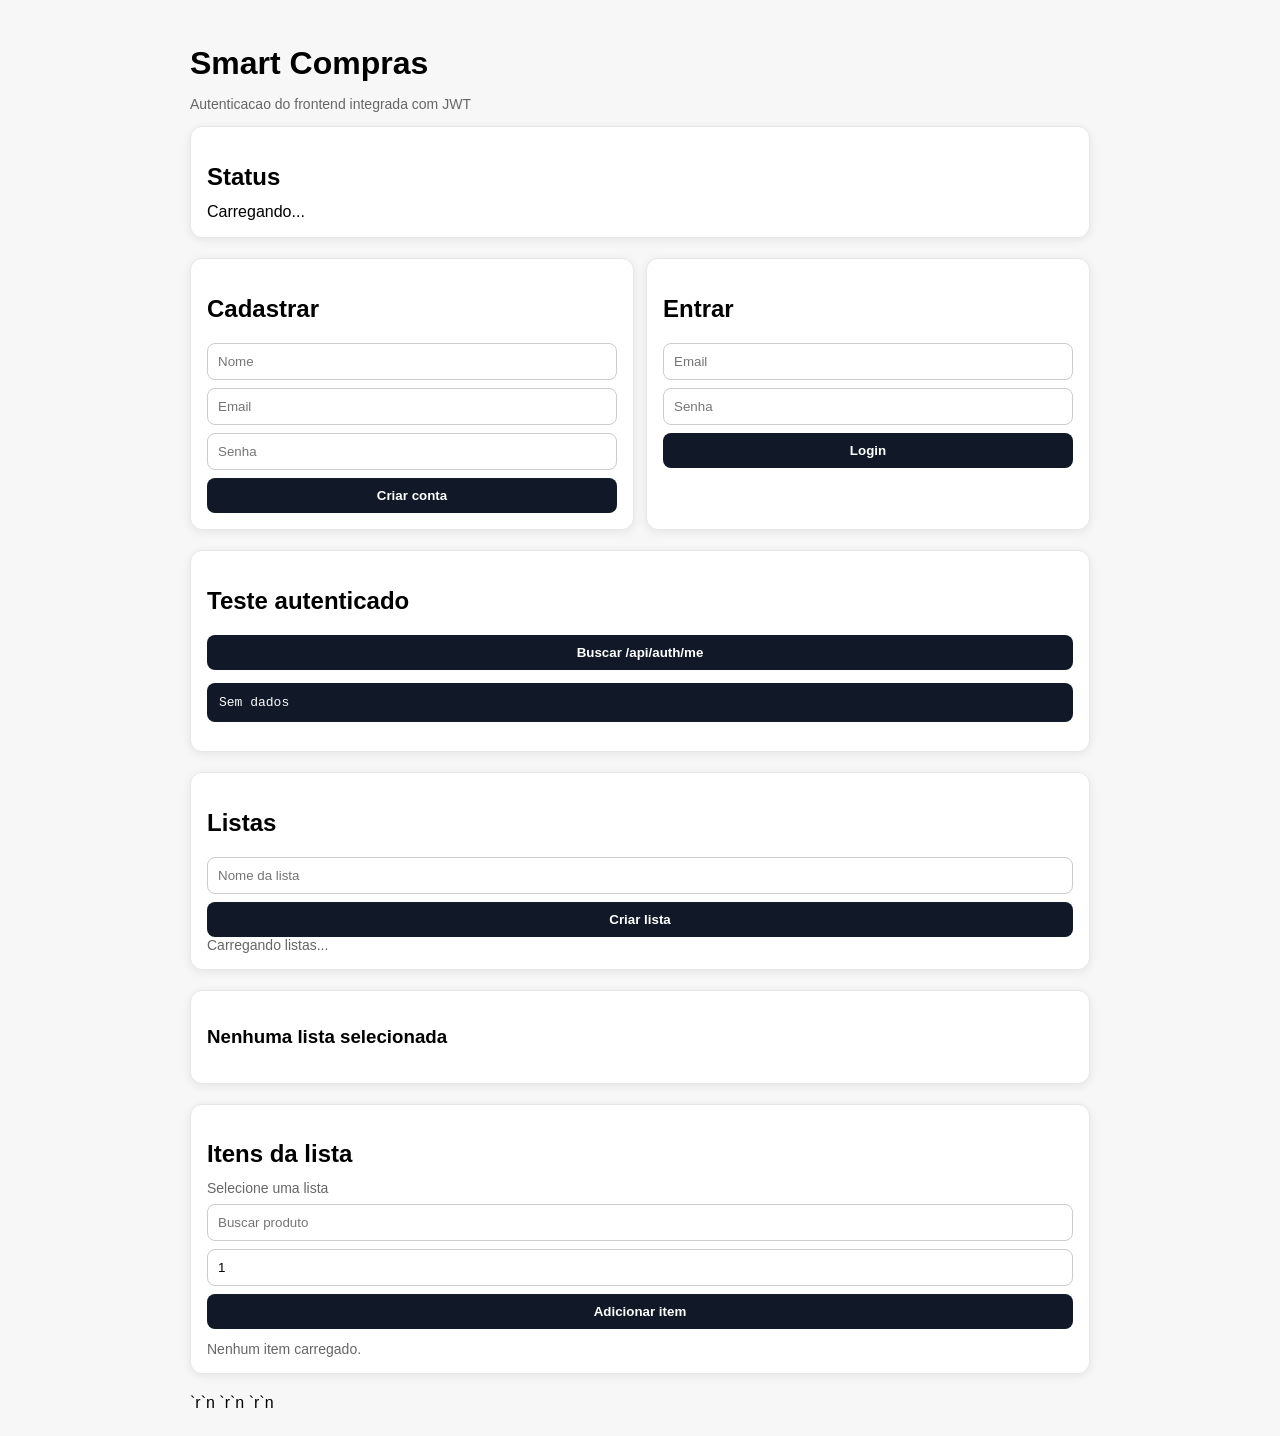
==== commit 6d3214b1: "feat: adiciona busca de produtos com preco e mercado no frontend" ====
--- a/backend/app/web/index.html
+++ b/backend/app/web/index.html
@@ -1,5 +1,6 @@
-﻿<!DOCTYPE html><html lang="pt-BR"><head>  <meta charset="UTF-8">  <meta name="viewport" content="width=device-width, initial-scale=1.0">  <title>Smart Compras</title>  <style>    body {      font-family: Arial, sans-serif;      max-width: 900px;      margin: 0 auto;      padding: 24px;      background: #f7f7f7;    }    h1, h2 { margin-bottom: 12px; }    .card {      background: white;      border-radius: 12px;      padding: 20px;      margin-bottom: 20px;      box-shadow: 0 2px 10px rgba(0,0,0,0.08);    }    .row {      display: grid;      grid-template-columns: 1fr 1fr;      gap: 12px;    }    input, button {      width: 100%;      padding: 10px;      margin-top: 8px;      box-sizing: border-box;      border-radius: 8px;      border: 1px solid #ccc;    }    button {      cursor: pointer;      border: none;      background: #111827;      color: white;      font-weight: bold;    }    .muted { color: #666; font-size: 14px; }    .ok { color: green; font-weight: bold; }    .erro { color: #b00020; font-weight: bold; }    .hidden { display: none; }    pre {      background: #111827;      color: #f9fafb;      padding: 12px;      border-radius: 8px;      overflow: auto;    }  </style><link rel="stylesheet" href="smart-comparacao.css"></head><body><style>.main-grid {  display: grid;  grid-template-columns: 350px 1fr;  gap: 20px;  margin-top: 20px;}.card {  background: #ffffff;  border-radius: 12px;  padding: 16px;  border: 1px solid #e5e7eb;}.lista-item:hover {  background: #f3f4f6;}</style>  <h1>Smart Compras</h1>  <p class="muted">Autenticacao do frontend integrada com JWT</p>  <div id="status" class="card">    <h2>Status</h2>    <div id="statusMsg">Carregando...</div>  </div>  <div id="authBox" class="row">    <div class="card">      <h2>Cadastrar</h2>      <form id="registerForm">        <input type="text" id="registerNome" placeholder="Nome" required />        <input type="email" id="registerEmail" placeholder="Email" required />        <input type="password" id="registerSenha" placeholder="Senha" required />        <button type="submit">Criar conta</button>      </form>      <div id="registerMsg"></div>    </div>    <div class="card">      <h2>Entrar</h2>      <form id="loginForm">        <input type="email" id="loginEmail" placeholder="Email" required />        <input type="password" id="loginSenha" placeholder="Senha" required />        <button type="submit">Login</button>      </form>      <div id="loginMsg"></div>    </div>  </div>  <div id="userBox" class="card hidden">    <h2>Usuario logado</h2>    <div id="userInfo"></div>    <br>    <button id="logoutBtn">Sair</button>  </div>  <div class="card">    <h2>Teste autenticado</h2>    <button id="meBtn">Buscar /api/auth/me</button>    <pre id="meOutput">Sem dados</pre>  </div>  <script>    const API_BASE = "/api";    const TOKEN_KEY = "smartcompras_token";    function debugLog(msg) {      const el = document.getElementById("debugOutput");      if (!el) return;      const line = "[" + new Date().toLocaleTimeString("pt-BR") + "] " + msg;      el.textContent = line + "\n\n" + el.textContent;      console.log(line);    }    window.addEventListener("error", function (e) {      debugLog("ERRO_JS: " + e.message);    });    window.addEventListener("unhandledrejection", function (e) {      debugLog("ERRO_PROMISE: " + (e.reason && e.reason.message ? e.reason.message : String(e.reason)));    });    function setStatus(message, type = "") {      const el = document.getElementById("statusMsg");      el.className = type;      el.textContent = message;    }    function setMessage(id, message, type = "") {      const el = document.getElementById(id);      el.className = type;      el.textContent = message;    }    function saveToken(token) {      localStorage.setItem(TOKEN_KEY, token);    }    function getToken() {      return localStorage.getItem(TOKEN_KEY);    }    function clearToken() {      localStorage.removeItem(TOKEN_KEY);    }    function getErrorMessage(data, fallback) {      if (!data) return fallback;      if (typeof data.detail === "string") return data.detail;      if (Array.isArray(data.detail)) return data.detail.map(x => x.msg).join(" | ");      if (typeof data.message === "string") return data.message;      return fallback;    }    async function apiFetch(url, options = {}) {      const token = getToken();      const headers = new Headers(options.headers || {});      if (token) {        headers.set("Authorization", "Bearer " + token);      }      return fetch(url, {        ...options,        headers      });    }    async function loadCurrentUser() {      const token = getToken();      if (!token) {        document.getElementById("authBox").classList.remove("hidden");      document.getElementById("app-compras").classList.add("hidden");        document.getElementById("userBox").classList.add("hidden");        setStatus("Nao autenticado");        return;      }      try {        const response = await apiFetch(API_BASE + "/auth/me");        if (!response.ok) {          clearToken();          document.getElementById("authBox").classList.remove("hidden");      document.getElementById("app-compras").classList.add("hidden");          document.getElementById("userBox").classList.add("hidden");          setStatus("Sessao invalida. Faca login novamente.", "erro");          return;        }        const data = await response.json();        document.getElementById("authBox").classList.add("hidden");        document.getElementById("userBox").classList.remove("hidden");        document.getElementById("app-compras").classList.remove("hidden");        document.getElementById("userInfo").innerHTML =          "<strong>ID:</strong> " + data.id + "<br>" +          "<strong>Nome:</strong> " + data.nome + "<br>" +          "<strong>Email:</strong> " + data.email;        setStatus("Autenticado como " + data.nome, "ok");        if (typeof carregarListas === "function") {          carregarListas();        }      } catch (error) {        setStatus("Erro ao validar sessao", "erro");      }    }    document.getElementById("registerForm").addEventListener("submit", async function (e) {      e.preventDefault();      setMessage("registerMsg", "Criando usuario...");      const form = new URLSearchParams();      form.append("nome", document.getElementById("registerNome").value);      form.append("email", document.getElementById("registerEmail").value);      form.append("senha", document.getElementById("registerSenha").value);      try {        const response = await fetch(API_BASE + "/auth/register", {          method: "POST",          headers: {            "Content-Type": "application/x-www-form-urlencoded"          },          body: form.toString()        });        const data = await response.json();        if (!response.ok) {          setMessage("registerMsg", getErrorMessage(data, "Erro ao cadastrar"), "erro");          return;        }        setMessage("registerMsg", "Usuario criado com sucesso. Agora faca login.", "ok");        document.getElementById("registerForm").reset();      } catch (error) {        setMessage("registerMsg", "Erro de conexao no cadastro", "erro");      }    });    document.getElementById("loginForm").addEventListener("submit", async function (e) {      e.preventDefault();      debugLog("submit login acionado");      setMessage("loginMsg", "Entrando...");      const form = new URLSearchParams();      form.append("email", document.getElementById("loginEmail").value);      form.append("senha", document.getElementById("loginSenha").value);      try {        const response = await fetch(API_BASE + "/auth/login", {          method: "POST",          headers: {            "Content-Type": "application/x-www-form-urlencoded"          },          body: form.toString()        });        debugLog("login status HTTP=" + response.status);        const raw = await response.text();        debugLog("login body=" + raw);        let data = null;        try {          data = raw ? JSON.parse(raw) : null;        } catch (parseError) {          setMessage("loginMsg", "Resposta invalida do servidor no login", "erro");          debugLog("falha parse JSON login");          return;        }        if (!response.ok) {          setMessage("loginMsg", getErrorMessage(data, "Erro no login"), "erro");          return;        }        if (!data || !data.access_token) {          setMessage("loginMsg", "Login sem access_token", "erro");          debugLog("access_token ausente");          return;        }        saveToken(data.access_token);        setMessage("loginMsg", "Login realizado com sucesso", "ok");        document.getElementById("loginForm").reset();        await loadCurrentUser();      } catch (error) {        debugLog("catch login=" + (error && error.message ? error.message : String(error)));        setMessage("loginMsg", "Erro de conexao no login", "erro");      }    });    document.getElementById("logoutBtn").addEventListener("click", function () {      clearToken();      document.getElementById("userBox").classList.add("hidden");      document.getElementById("authBox").classList.remove("hidden");      document.getElementById("app-compras").classList.add("hidden");      document.getElementById("meOutput").textContent = "Sem dados";      setStatus("Logout realizado");    });    document.getElementById("meBtn").addEventListener("click", async function () {      try {        const response = await apiFetch(API_BASE + "/auth/me");        const text = await response.text();        document.getElementById("meOutput").textContent = text;      } catch (error) {        document.getElementById("meOutput").textContent = "Erro ao consultar /auth/me";      }    });    loadCurrentUser();  </script><script src="smart-comparacao.js"></script><div id="app-compras" class="card hidden">  <h2>App de Compras</h2>  <div id="app-compras-root"></div></div><div class="card">  <div style="position:sticky; top:20px;"><div style="position:sticky; top:20px;"><h2>Listas</h2>  <input id="novaListaNome" placeholder="Nome da lista" />  <button onclick="criarLista()">Criar lista</button>  <div id="listasContainer" class="muted">Carregando listas...</div></div></div></div>  <div class="card">  <h3 id="listaSelecionadaTitulo">Nenhuma lista selecionada</h3></div></div><div class="card" id="card-itens-lista">  <h2>Itens da lista</h2><div id="resumoLista"></div>  <div id="itensListaStatus" class="muted">Selecione uma lista</div>  <input id="itemProdutoId" placeholder="Buscar produto" />  <input id="itemQuantidade" type="number" min="1" step="1" value="1" placeholder="Quantidade" />  <button onclick="adicionarItemNaLista()">Adicionar item</button>  <div id="itensListaContainer" class="muted" style="margin-top:12px;">Nenhum item carregado.</div></div></div>    <script src="/static/ui-max-patch.js"></script>`r`n  <script src="/static/ui-premium-patch.js"></script>`r`n</body></html>
+﻿<!DOCTYPE html><html lang="pt-BR"><head>  <meta charset="UTF-8">  <meta name="viewport" content="width=device-width, initial-scale=1.0">  <title>Smart Compras</title>  <style>    body {      font-family: Arial, sans-serif;      max-width: 900px;      margin: 0 auto;      padding: 24px;      background: #f7f7f7;    }    h1, h2 { margin-bottom: 12px; }    .card {      background: white;      border-radius: 12px;      padding: 20px;      margin-bottom: 20px;      box-shadow: 0 2px 10px rgba(0,0,0,0.08);    }    .row {      display: grid;      grid-template-columns: 1fr 1fr;      gap: 12px;    }    input, button {      width: 100%;      padding: 10px;      margin-top: 8px;      box-sizing: border-box;      border-radius: 8px;      border: 1px solid #ccc;    }    button {      cursor: pointer;      border: none;      background: #111827;      color: white;      font-weight: bold;    }    .muted { color: #666; font-size: 14px; }    .ok { color: green; font-weight: bold; }    .erro { color: #b00020; font-weight: bold; }    .hidden { display: none; }    pre {      background: #111827;      color: #f9fafb;      padding: 12px;      border-radius: 8px;      overflow: auto;    }  </style><link rel="stylesheet" href="smart-comparacao.css"></head><body><style>.main-grid {  display: grid;  grid-template-columns: 350px 1fr;  gap: 20px;  margin-top: 20px;}.card {  background: #ffffff;  border-radius: 12px;  padding: 16px;  border: 1px solid #e5e7eb;}.lista-item:hover {  background: #f3f4f6;}</style>  <h1>Smart Compras</h1>  <p class="muted">Autenticacao do frontend integrada com JWT</p>  <div id="status" class="card">    <h2>Status</h2>    <div id="statusMsg">Carregando...</div>  </div>  <div id="authBox" class="row">    <div class="card">      <h2>Cadastrar</h2>      <form id="registerForm">        <input type="text" id="registerNome" placeholder="Nome" required />        <input type="email" id="registerEmail" placeholder="Email" required />        <input type="password" id="registerSenha" placeholder="Senha" required />        <button type="submit">Criar conta</button>      </form>      <div id="registerMsg"></div>    </div>    <div class="card">      <h2>Entrar</h2>      <form id="loginForm">        <input type="email" id="loginEmail" placeholder="Email" required />        <input type="password" id="loginSenha" placeholder="Senha" required />        <button type="submit">Login</button>      </form>      <div id="loginMsg"></div>    </div>  </div>  <div id="userBox" class="card hidden">    <h2>Usuario logado</h2>    <div id="userInfo"></div>    <br>    <button id="logoutBtn">Sair</button>  </div>  <div class="card">    <h2>Teste autenticado</h2>    <button id="meBtn">Buscar /api/auth/me</button>    <pre id="meOutput">Sem dados</pre>  </div>  <script>    const API_BASE = "/api";    const TOKEN_KEY = "smartcompras_token";    function debugLog(msg) {      const el = document.getElementById("debugOutput");      if (!el) return;      const line = "[" + new Date().toLocaleTimeString("pt-BR") + "] " + msg;      el.textContent = line + "\n\n" + el.textContent;      console.log(line);    }    window.addEventListener("error", function (e) {      debugLog("ERRO_JS: " + e.message);    });    window.addEventListener("unhandledrejection", function (e) {      debugLog("ERRO_PROMISE: " + (e.reason && e.reason.message ? e.reason.message : String(e.reason)));    });    function setStatus(message, type = "") {      const el = document.getElementById("statusMsg");      el.className = type;      el.textContent = message;    }    function setMessage(id, message, type = "") {      const el = document.getElementById(id);      el.className = type;      el.textContent = message;    }    function saveToken(token) {      localStorage.setItem(TOKEN_KEY, token);    }    function getToken() {      return localStorage.getItem(TOKEN_KEY);    }    function clearToken() {      localStorage.removeItem(TOKEN_KEY);    }    function getErrorMessage(data, fallback) {      if (!data) return fallback;      if (typeof data.detail === "string") return data.detail;      if (Array.isArray(data.detail)) return data.detail.map(x => x.msg).join(" | ");      if (typeof data.message === "string") return data.message;      return fallback;    }    async function apiFetch(url, options = {}) {      const token = getToken();      const headers = new Headers(options.headers || {});      if (token) {        headers.set("Authorization", "Bearer " + token);      }      return fetch(url, {        ...options,        headers      });    }    async function loadCurrentUser() {      const token = getToken();      if (!token) {        document.getElementById("authBox").classList.remove("hidden");      document.getElementById("app-compras").classList.add("hidden");        document.getElementById("userBox").classList.add("hidden");        setStatus("Nao autenticado");        return;      }      try {        const response = await apiFetch(API_BASE + "/auth/me");        if (!response.ok) {          clearToken();          document.getElementById("authBox").classList.remove("hidden");      document.getElementById("app-compras").classList.add("hidden");          document.getElementById("userBox").classList.add("hidden");          setStatus("Sessao invalida. Faca login novamente.", "erro");          return;        }        const data = await response.json();        document.getElementById("authBox").classList.add("hidden");        document.getElementById("userBox").classList.remove("hidden");        document.getElementById("app-compras").classList.remove("hidden");        document.getElementById("userInfo").innerHTML =          "<strong>ID:</strong> " + data.id + "<br>" +          "<strong>Nome:</strong> " + data.nome + "<br>" +          "<strong>Email:</strong> " + data.email;        setStatus("Autenticado como " + data.nome, "ok");        if (typeof carregarListas === "function") {          carregarListas();        }      } catch (error) {        setStatus("Erro ao validar sessao", "erro");      }    }    document.getElementById("registerForm").addEventListener("submit", async function (e) {      e.preventDefault();      setMessage("registerMsg", "Criando usuario...");      const form = new URLSearchParams();      form.append("nome", document.getElementById("registerNome").value);      form.append("email", document.getElementById("registerEmail").value);      form.append("senha", document.getElementById("registerSenha").value);      try {        const response = await fetch(API_BASE + "/auth/register", {          method: "POST",          headers: {            "Content-Type": "application/x-www-form-urlencoded"          },          body: form.toString()        });        const data = await response.json();        if (!response.ok) {          setMessage("registerMsg", getErrorMessage(data, "Erro ao cadastrar"), "erro");          return;        }        setMessage("registerMsg", "Usuario criado com sucesso. Agora faca login.", "ok");        document.getElementById("registerForm").reset();      } catch (error) {        setMessage("registerMsg", "Erro de conexao no cadastro", "erro");      }    });    document.getElementById("loginForm").addEventListener("submit", async function (e) {      e.preventDefault();      debugLog("submit login acionado");      setMessage("loginMsg", "Entrando...");      const form = new URLSearchParams();      form.append("email", document.getElementById("loginEmail").value);      form.append("senha", document.getElementById("loginSenha").value);      try {        const response = await fetch(API_BASE + "/auth/login", {          method: "POST",          headers: {            "Content-Type": "application/x-www-form-urlencoded"          },          body: form.toString()        });        debugLog("login status HTTP=" + response.status);        const raw = await response.text();        debugLog("login body=" + raw);        let data = null;        try {          data = raw ? JSON.parse(raw) : null;        } catch (parseError) {          setMessage("loginMsg", "Resposta invalida do servidor no login", "erro");          debugLog("falha parse JSON login");          return;        }        if (!response.ok) {          setMessage("loginMsg", getErrorMessage(data, "Erro no login"), "erro");          return;        }        if (!data || !data.access_token) {          setMessage("loginMsg", "Login sem access_token", "erro");          debugLog("access_token ausente");          return;        }        saveToken(data.access_token);        setMessage("loginMsg", "Login realizado com sucesso", "ok");        document.getElementById("loginForm").reset();        await loadCurrentUser();      } catch (error) {        debugLog("catch login=" + (error && error.message ? error.message : String(error)));        setMessage("loginMsg", "Erro de conexao no login", "erro");      }    });    document.getElementById("logoutBtn").addEventListener("click", function () {      clearToken();      document.getElementById("userBox").classList.add("hidden");      document.getElementById("authBox").classList.remove("hidden");      document.getElementById("app-compras").classList.add("hidden");      document.getElementById("meOutput").textContent = "Sem dados";      setStatus("Logout realizado");    });    document.getElementById("meBtn").addEventListener("click", async function () {      try {        const response = await apiFetch(API_BASE + "/auth/me");        const text = await response.text();        document.getElementById("meOutput").textContent = text;      } catch (error) {        document.getElementById("meOutput").textContent = "Erro ao consultar /auth/me";      }    });    loadCurrentUser();  </script><script src="smart-comparacao.js"></script><div id="app-compras" class="card hidden">  <h2>App de Compras</h2>  <div id="app-compras-root"></div></div><div class="card">  <div style="position:sticky; top:20px;"><div style="position:sticky; top:20px;"><h2>Listas</h2>  <input id="novaListaNome" placeholder="Nome da lista" />  <button onclick="criarLista()">Criar lista</button>  <div id="listasContainer" class="muted">Carregando listas...</div></div></div></div>  <div class="card">  <h3 id="listaSelecionadaTitulo">Nenhuma lista selecionada</h3></div></div><div class="card" id="card-itens-lista">  <h2>Itens da lista</h2><div id="resumoLista"></div>  <div id="itensListaStatus" class="muted">Selecione uma lista</div>  <input id="itemProdutoId" placeholder="Buscar produto" />  <input id="itemQuantidade" type="number" min="1" step="1" value="1" placeholder="Quantidade" />  <button onclick="adicionarItemNaLista()">Adicionar item</button>  <div id="itensListaContainer" class="muted" style="margin-top:12px;">Nenhum item carregado.</div></div></div>    <script src="/static/ui-max-patch.js"></script>`r`n  <script src="/static/ui-premium-patch.js"></script>`r`n  <script src="/static/busca-produto-ui.js"></script>`r`n</body></html>
 
 
 
 
+
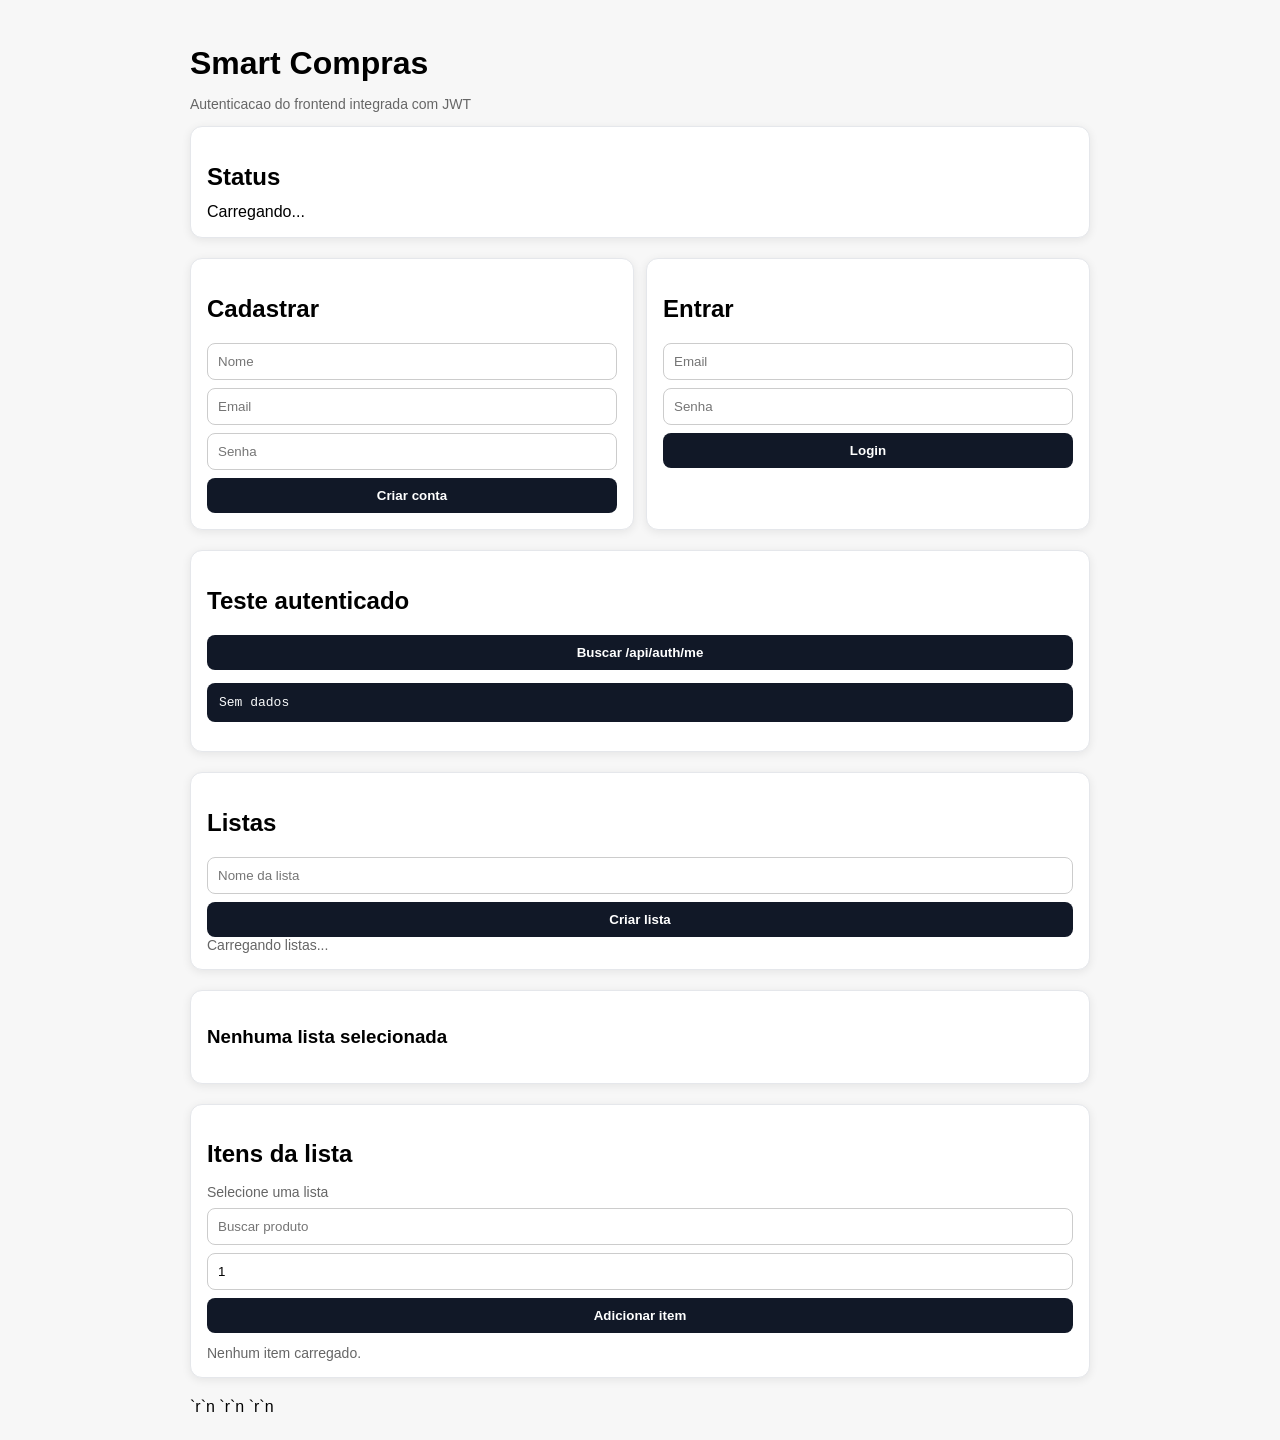
==== commit 016eb503: "feat: exibe comparacao da lista com melhor mercado, ranking e melhor preco por item" ====
--- a/backend/app/web/index.html
+++ b/backend/app/web/index.html
@@ -1,6 +1,7 @@
-﻿<!DOCTYPE html><html lang="pt-BR"><head>  <meta charset="UTF-8">  <meta name="viewport" content="width=device-width, initial-scale=1.0">  <title>Smart Compras</title>  <style>    body {      font-family: Arial, sans-serif;      max-width: 900px;      margin: 0 auto;      padding: 24px;      background: #f7f7f7;    }    h1, h2 { margin-bottom: 12px; }    .card {      background: white;      border-radius: 12px;      padding: 20px;      margin-bottom: 20px;      box-shadow: 0 2px 10px rgba(0,0,0,0.08);    }    .row {      display: grid;      grid-template-columns: 1fr 1fr;      gap: 12px;    }    input, button {      width: 100%;      padding: 10px;      margin-top: 8px;      box-sizing: border-box;      border-radius: 8px;      border: 1px solid #ccc;    }    button {      cursor: pointer;      border: none;      background: #111827;      color: white;      font-weight: bold;    }    .muted { color: #666; font-size: 14px; }    .ok { color: green; font-weight: bold; }    .erro { color: #b00020; font-weight: bold; }    .hidden { display: none; }    pre {      background: #111827;      color: #f9fafb;      padding: 12px;      border-radius: 8px;      overflow: auto;    }  </style><link rel="stylesheet" href="smart-comparacao.css"></head><body><style>.main-grid {  display: grid;  grid-template-columns: 350px 1fr;  gap: 20px;  margin-top: 20px;}.card {  background: #ffffff;  border-radius: 12px;  padding: 16px;  border: 1px solid #e5e7eb;}.lista-item:hover {  background: #f3f4f6;}</style>  <h1>Smart Compras</h1>  <p class="muted">Autenticacao do frontend integrada com JWT</p>  <div id="status" class="card">    <h2>Status</h2>    <div id="statusMsg">Carregando...</div>  </div>  <div id="authBox" class="row">    <div class="card">      <h2>Cadastrar</h2>      <form id="registerForm">        <input type="text" id="registerNome" placeholder="Nome" required />        <input type="email" id="registerEmail" placeholder="Email" required />        <input type="password" id="registerSenha" placeholder="Senha" required />        <button type="submit">Criar conta</button>      </form>      <div id="registerMsg"></div>    </div>    <div class="card">      <h2>Entrar</h2>      <form id="loginForm">        <input type="email" id="loginEmail" placeholder="Email" required />        <input type="password" id="loginSenha" placeholder="Senha" required />        <button type="submit">Login</button>      </form>      <div id="loginMsg"></div>    </div>  </div>  <div id="userBox" class="card hidden">    <h2>Usuario logado</h2>    <div id="userInfo"></div>    <br>    <button id="logoutBtn">Sair</button>  </div>  <div class="card">    <h2>Teste autenticado</h2>    <button id="meBtn">Buscar /api/auth/me</button>    <pre id="meOutput">Sem dados</pre>  </div>  <script>    const API_BASE = "/api";    const TOKEN_KEY = "smartcompras_token";    function debugLog(msg) {      const el = document.getElementById("debugOutput");      if (!el) return;      const line = "[" + new Date().toLocaleTimeString("pt-BR") + "] " + msg;      el.textContent = line + "\n\n" + el.textContent;      console.log(line);    }    window.addEventListener("error", function (e) {      debugLog("ERRO_JS: " + e.message);    });    window.addEventListener("unhandledrejection", function (e) {      debugLog("ERRO_PROMISE: " + (e.reason && e.reason.message ? e.reason.message : String(e.reason)));    });    function setStatus(message, type = "") {      const el = document.getElementById("statusMsg");      el.className = type;      el.textContent = message;    }    function setMessage(id, message, type = "") {      const el = document.getElementById(id);      el.className = type;      el.textContent = message;    }    function saveToken(token) {      localStorage.setItem(TOKEN_KEY, token);    }    function getToken() {      return localStorage.getItem(TOKEN_KEY);    }    function clearToken() {      localStorage.removeItem(TOKEN_KEY);    }    function getErrorMessage(data, fallback) {      if (!data) return fallback;      if (typeof data.detail === "string") return data.detail;      if (Array.isArray(data.detail)) return data.detail.map(x => x.msg).join(" | ");      if (typeof data.message === "string") return data.message;      return fallback;    }    async function apiFetch(url, options = {}) {      const token = getToken();      const headers = new Headers(options.headers || {});      if (token) {        headers.set("Authorization", "Bearer " + token);      }      return fetch(url, {        ...options,        headers      });    }    async function loadCurrentUser() {      const token = getToken();      if (!token) {        document.getElementById("authBox").classList.remove("hidden");      document.getElementById("app-compras").classList.add("hidden");        document.getElementById("userBox").classList.add("hidden");        setStatus("Nao autenticado");        return;      }      try {        const response = await apiFetch(API_BASE + "/auth/me");        if (!response.ok) {          clearToken();          document.getElementById("authBox").classList.remove("hidden");      document.getElementById("app-compras").classList.add("hidden");          document.getElementById("userBox").classList.add("hidden");          setStatus("Sessao invalida. Faca login novamente.", "erro");          return;        }        const data = await response.json();        document.getElementById("authBox").classList.add("hidden");        document.getElementById("userBox").classList.remove("hidden");        document.getElementById("app-compras").classList.remove("hidden");        document.getElementById("userInfo").innerHTML =          "<strong>ID:</strong> " + data.id + "<br>" +          "<strong>Nome:</strong> " + data.nome + "<br>" +          "<strong>Email:</strong> " + data.email;        setStatus("Autenticado como " + data.nome, "ok");        if (typeof carregarListas === "function") {          carregarListas();        }      } catch (error) {        setStatus("Erro ao validar sessao", "erro");      }    }    document.getElementById("registerForm").addEventListener("submit", async function (e) {      e.preventDefault();      setMessage("registerMsg", "Criando usuario...");      const form = new URLSearchParams();      form.append("nome", document.getElementById("registerNome").value);      form.append("email", document.getElementById("registerEmail").value);      form.append("senha", document.getElementById("registerSenha").value);      try {        const response = await fetch(API_BASE + "/auth/register", {          method: "POST",          headers: {            "Content-Type": "application/x-www-form-urlencoded"          },          body: form.toString()        });        const data = await response.json();        if (!response.ok) {          setMessage("registerMsg", getErrorMessage(data, "Erro ao cadastrar"), "erro");          return;        }        setMessage("registerMsg", "Usuario criado com sucesso. Agora faca login.", "ok");        document.getElementById("registerForm").reset();      } catch (error) {        setMessage("registerMsg", "Erro de conexao no cadastro", "erro");      }    });    document.getElementById("loginForm").addEventListener("submit", async function (e) {      e.preventDefault();      debugLog("submit login acionado");      setMessage("loginMsg", "Entrando...");      const form = new URLSearchParams();      form.append("email", document.getElementById("loginEmail").value);      form.append("senha", document.getElementById("loginSenha").value);      try {        const response = await fetch(API_BASE + "/auth/login", {          method: "POST",          headers: {            "Content-Type": "application/x-www-form-urlencoded"          },          body: form.toString()        });        debugLog("login status HTTP=" + response.status);        const raw = await response.text();        debugLog("login body=" + raw);        let data = null;        try {          data = raw ? JSON.parse(raw) : null;        } catch (parseError) {          setMessage("loginMsg", "Resposta invalida do servidor no login", "erro");          debugLog("falha parse JSON login");          return;        }        if (!response.ok) {          setMessage("loginMsg", getErrorMessage(data, "Erro no login"), "erro");          return;        }        if (!data || !data.access_token) {          setMessage("loginMsg", "Login sem access_token", "erro");          debugLog("access_token ausente");          return;        }        saveToken(data.access_token);        setMessage("loginMsg", "Login realizado com sucesso", "ok");        document.getElementById("loginForm").reset();        await loadCurrentUser();      } catch (error) {        debugLog("catch login=" + (error && error.message ? error.message : String(error)));        setMessage("loginMsg", "Erro de conexao no login", "erro");      }    });    document.getElementById("logoutBtn").addEventListener("click", function () {      clearToken();      document.getElementById("userBox").classList.add("hidden");      document.getElementById("authBox").classList.remove("hidden");      document.getElementById("app-compras").classList.add("hidden");      document.getElementById("meOutput").textContent = "Sem dados";      setStatus("Logout realizado");    });    document.getElementById("meBtn").addEventListener("click", async function () {      try {        const response = await apiFetch(API_BASE + "/auth/me");        const text = await response.text();        document.getElementById("meOutput").textContent = text;      } catch (error) {        document.getElementById("meOutput").textContent = "Erro ao consultar /auth/me";      }    });    loadCurrentUser();  </script><script src="smart-comparacao.js"></script><div id="app-compras" class="card hidden">  <h2>App de Compras</h2>  <div id="app-compras-root"></div></div><div class="card">  <div style="position:sticky; top:20px;"><div style="position:sticky; top:20px;"><h2>Listas</h2>  <input id="novaListaNome" placeholder="Nome da lista" />  <button onclick="criarLista()">Criar lista</button>  <div id="listasContainer" class="muted">Carregando listas...</div></div></div></div>  <div class="card">  <h3 id="listaSelecionadaTitulo">Nenhuma lista selecionada</h3></div></div><div class="card" id="card-itens-lista">  <h2>Itens da lista</h2><div id="resumoLista"></div>  <div id="itensListaStatus" class="muted">Selecione uma lista</div>  <input id="itemProdutoId" placeholder="Buscar produto" />  <input id="itemQuantidade" type="number" min="1" step="1" value="1" placeholder="Quantidade" />  <button onclick="adicionarItemNaLista()">Adicionar item</button>  <div id="itensListaContainer" class="muted" style="margin-top:12px;">Nenhum item carregado.</div></div></div>    <script src="/static/ui-max-patch.js"></script>`r`n  <script src="/static/ui-premium-patch.js"></script>`r`n  <script src="/static/busca-produto-ui.js"></script>`r`n</body></html>
+﻿<!DOCTYPE html><html lang="pt-BR"><head>  <meta charset="UTF-8">  <meta name="viewport" content="width=device-width, initial-scale=1.0">  <title>Smart Compras</title>  <style>    body {      font-family: Arial, sans-serif;      max-width: 900px;      margin: 0 auto;      padding: 24px;      background: #f7f7f7;    }    h1, h2 { margin-bottom: 12px; }    .card {      background: white;      border-radius: 12px;      padding: 20px;      margin-bottom: 20px;      box-shadow: 0 2px 10px rgba(0,0,0,0.08);    }    .row {      display: grid;      grid-template-columns: 1fr 1fr;      gap: 12px;    }    input, button {      width: 100%;      padding: 10px;      margin-top: 8px;      box-sizing: border-box;      border-radius: 8px;      border: 1px solid #ccc;    }    button {      cursor: pointer;      border: none;      background: #111827;      color: white;      font-weight: bold;    }    .muted { color: #666; font-size: 14px; }    .ok { color: green; font-weight: bold; }    .erro { color: #b00020; font-weight: bold; }    .hidden { display: none; }    pre {      background: #111827;      color: #f9fafb;      padding: 12px;      border-radius: 8px;      overflow: auto;    }  </style><link rel="stylesheet" href="smart-comparacao.css"></head><body><style>.main-grid {  display: grid;  grid-template-columns: 350px 1fr;  gap: 20px;  margin-top: 20px;}.card {  background: #ffffff;  border-radius: 12px;  padding: 16px;  border: 1px solid #e5e7eb;}.lista-item:hover {  background: #f3f4f6;}</style>  <h1>Smart Compras</h1>  <p class="muted">Autenticacao do frontend integrada com JWT</p>  <div id="status" class="card">    <h2>Status</h2>    <div id="statusMsg">Carregando...</div>  </div>  <div id="authBox" class="row">    <div class="card">      <h2>Cadastrar</h2>      <form id="registerForm">        <input type="text" id="registerNome" placeholder="Nome" required />        <input type="email" id="registerEmail" placeholder="Email" required />        <input type="password" id="registerSenha" placeholder="Senha" required />        <button type="submit">Criar conta</button>      </form>      <div id="registerMsg"></div>    </div>    <div class="card">      <h2>Entrar</h2>      <form id="loginForm">        <input type="email" id="loginEmail" placeholder="Email" required />        <input type="password" id="loginSenha" placeholder="Senha" required />        <button type="submit">Login</button>      </form>      <div id="loginMsg"></div>    </div>  </div>  <div id="userBox" class="card hidden">    <h2>Usuario logado</h2>    <div id="userInfo"></div>    <br>    <button id="logoutBtn">Sair</button>  </div>  <div class="card">    <h2>Teste autenticado</h2>    <button id="meBtn">Buscar /api/auth/me</button>    <pre id="meOutput">Sem dados</pre>  </div>  <script>    const API_BASE = "/api";    const TOKEN_KEY = "smartcompras_token";    function debugLog(msg) {      const el = document.getElementById("debugOutput");      if (!el) return;      const line = "[" + new Date().toLocaleTimeString("pt-BR") + "] " + msg;      el.textContent = line + "\n\n" + el.textContent;      console.log(line);    }    window.addEventListener("error", function (e) {      debugLog("ERRO_JS: " + e.message);    });    window.addEventListener("unhandledrejection", function (e) {      debugLog("ERRO_PROMISE: " + (e.reason && e.reason.message ? e.reason.message : String(e.reason)));    });    function setStatus(message, type = "") {      const el = document.getElementById("statusMsg");      el.className = type;      el.textContent = message;    }    function setMessage(id, message, type = "") {      const el = document.getElementById(id);      el.className = type;      el.textContent = message;    }    function saveToken(token) {      localStorage.setItem(TOKEN_KEY, token);    }    function getToken() {      return localStorage.getItem(TOKEN_KEY);    }    function clearToken() {      localStorage.removeItem(TOKEN_KEY);    }    function getErrorMessage(data, fallback) {      if (!data) return fallback;      if (typeof data.detail === "string") return data.detail;      if (Array.isArray(data.detail)) return data.detail.map(x => x.msg).join(" | ");      if (typeof data.message === "string") return data.message;      return fallback;    }    async function apiFetch(url, options = {}) {      const token = getToken();      const headers = new Headers(options.headers || {});      if (token) {        headers.set("Authorization", "Bearer " + token);      }      return fetch(url, {        ...options,        headers      });    }    async function loadCurrentUser() {      const token = getToken();      if (!token) {        document.getElementById("authBox").classList.remove("hidden");      document.getElementById("app-compras").classList.add("hidden");        document.getElementById("userBox").classList.add("hidden");        setStatus("Nao autenticado");        return;      }      try {        const response = await apiFetch(API_BASE + "/auth/me");        if (!response.ok) {          clearToken();          document.getElementById("authBox").classList.remove("hidden");      document.getElementById("app-compras").classList.add("hidden");          document.getElementById("userBox").classList.add("hidden");          setStatus("Sessao invalida. Faca login novamente.", "erro");          return;        }        const data = await response.json();        document.getElementById("authBox").classList.add("hidden");        document.getElementById("userBox").classList.remove("hidden");        document.getElementById("app-compras").classList.remove("hidden");        document.getElementById("userInfo").innerHTML =          "<strong>ID:</strong> " + data.id + "<br>" +          "<strong>Nome:</strong> " + data.nome + "<br>" +          "<strong>Email:</strong> " + data.email;        setStatus("Autenticado como " + data.nome, "ok");        if (typeof carregarListas === "function") {          carregarListas();        }      } catch (error) {        setStatus("Erro ao validar sessao", "erro");      }    }    document.getElementById("registerForm").addEventListener("submit", async function (e) {      e.preventDefault();      setMessage("registerMsg", "Criando usuario...");      const form = new URLSearchParams();      form.append("nome", document.getElementById("registerNome").value);      form.append("email", document.getElementById("registerEmail").value);      form.append("senha", document.getElementById("registerSenha").value);      try {        const response = await fetch(API_BASE + "/auth/register", {          method: "POST",          headers: {            "Content-Type": "application/x-www-form-urlencoded"          },          body: form.toString()        });        const data = await response.json();        if (!response.ok) {          setMessage("registerMsg", getErrorMessage(data, "Erro ao cadastrar"), "erro");          return;        }        setMessage("registerMsg", "Usuario criado com sucesso. Agora faca login.", "ok");        document.getElementById("registerForm").reset();      } catch (error) {        setMessage("registerMsg", "Erro de conexao no cadastro", "erro");      }    });    document.getElementById("loginForm").addEventListener("submit", async function (e) {      e.preventDefault();      debugLog("submit login acionado");      setMessage("loginMsg", "Entrando...");      const form = new URLSearchParams();      form.append("email", document.getElementById("loginEmail").value);      form.append("senha", document.getElementById("loginSenha").value);      try {        const response = await fetch(API_BASE + "/auth/login", {          method: "POST",          headers: {            "Content-Type": "application/x-www-form-urlencoded"          },          body: form.toString()        });        debugLog("login status HTTP=" + response.status);        const raw = await response.text();        debugLog("login body=" + raw);        let data = null;        try {          data = raw ? JSON.parse(raw) : null;        } catch (parseError) {          setMessage("loginMsg", "Resposta invalida do servidor no login", "erro");          debugLog("falha parse JSON login");          return;        }        if (!response.ok) {          setMessage("loginMsg", getErrorMessage(data, "Erro no login"), "erro");          return;        }        if (!data || !data.access_token) {          setMessage("loginMsg", "Login sem access_token", "erro");          debugLog("access_token ausente");          return;        }        saveToken(data.access_token);        setMessage("loginMsg", "Login realizado com sucesso", "ok");        document.getElementById("loginForm").reset();        await loadCurrentUser();      } catch (error) {        debugLog("catch login=" + (error && error.message ? error.message : String(error)));        setMessage("loginMsg", "Erro de conexao no login", "erro");      }    });    document.getElementById("logoutBtn").addEventListener("click", function () {      clearToken();      document.getElementById("userBox").classList.add("hidden");      document.getElementById("authBox").classList.remove("hidden");      document.getElementById("app-compras").classList.add("hidden");      document.getElementById("meOutput").textContent = "Sem dados";      setStatus("Logout realizado");    });    document.getElementById("meBtn").addEventListener("click", async function () {      try {        const response = await apiFetch(API_BASE + "/auth/me");        const text = await response.text();        document.getElementById("meOutput").textContent = text;      } catch (error) {        document.getElementById("meOutput").textContent = "Erro ao consultar /auth/me";      }    });    loadCurrentUser();  </script><script src="smart-comparacao.js"></script><div id="app-compras" class="card hidden">  <h2>App de Compras</h2>  <div id="app-compras-root"></div></div><div class="card">  <div style="position:sticky; top:20px;"><div style="position:sticky; top:20px;"><h2>Listas</h2>  <input id="novaListaNome" placeholder="Nome da lista" />  <button onclick="criarLista()">Criar lista</button>  <div id="listasContainer" class="muted">Carregando listas...</div></div></div></div>  <div class="card">  <h3 id="listaSelecionadaTitulo">Nenhuma lista selecionada</h3></div></div><div class="card" id="card-itens-lista">  <h2>Itens da lista</h2><div id="resumoLista"></div><div id="comparacaoListaBox" style="margin-bottom:16px;"></div>  <div id="itensListaStatus" class="muted">Selecione uma lista</div>  <input id="itemProdutoId" placeholder="Buscar produto" />  <input id="itemQuantidade" type="number" min="1" step="1" value="1" placeholder="Quantidade" />  <button onclick="adicionarItemNaLista()">Adicionar item</button>  <div id="itensListaContainer" class="muted" style="margin-top:12px;">Nenhum item carregado.</div></div></div>    <script src="/static/ui-max-patch.js"></script>`r`n  <script src="/static/ui-premium-patch.js"></script>`r`n  <script src="/static/busca-produto-ui.js"></script>`r`n</body></html>
 
 
 
 
 
+
